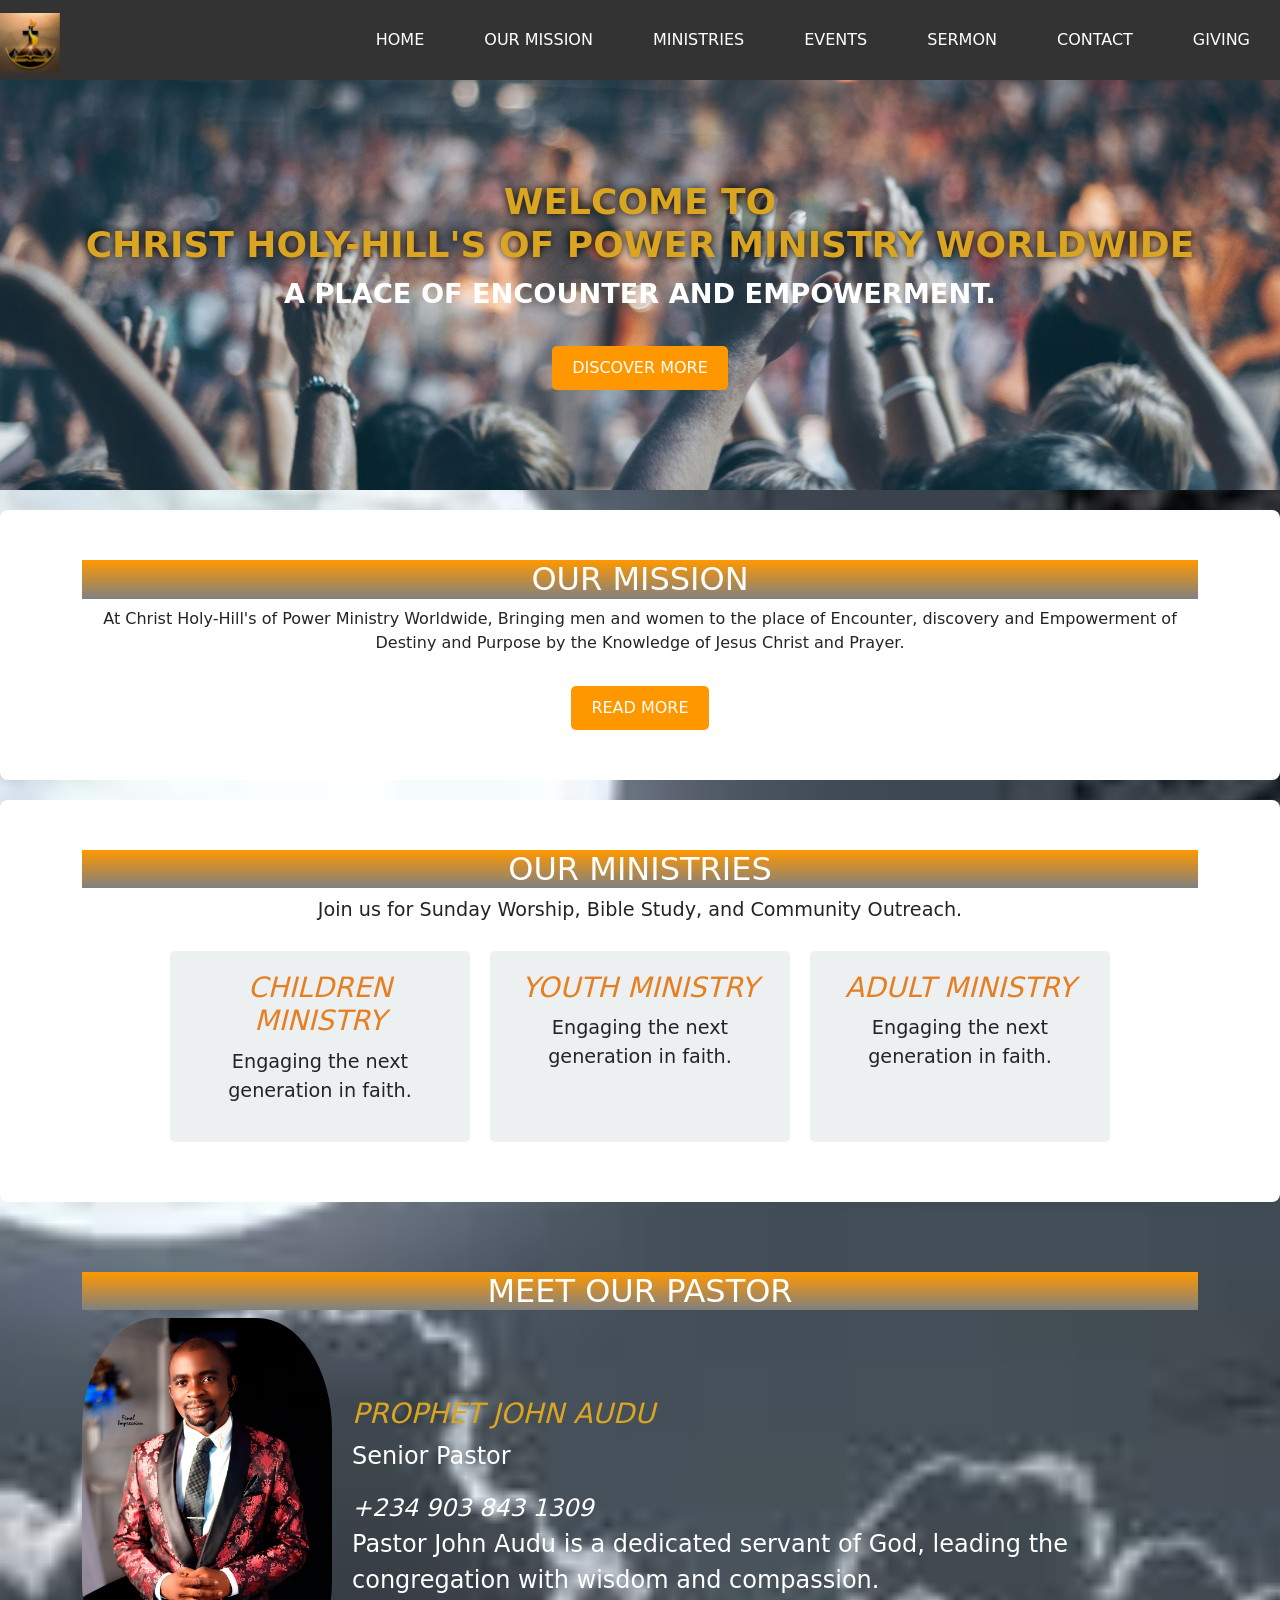
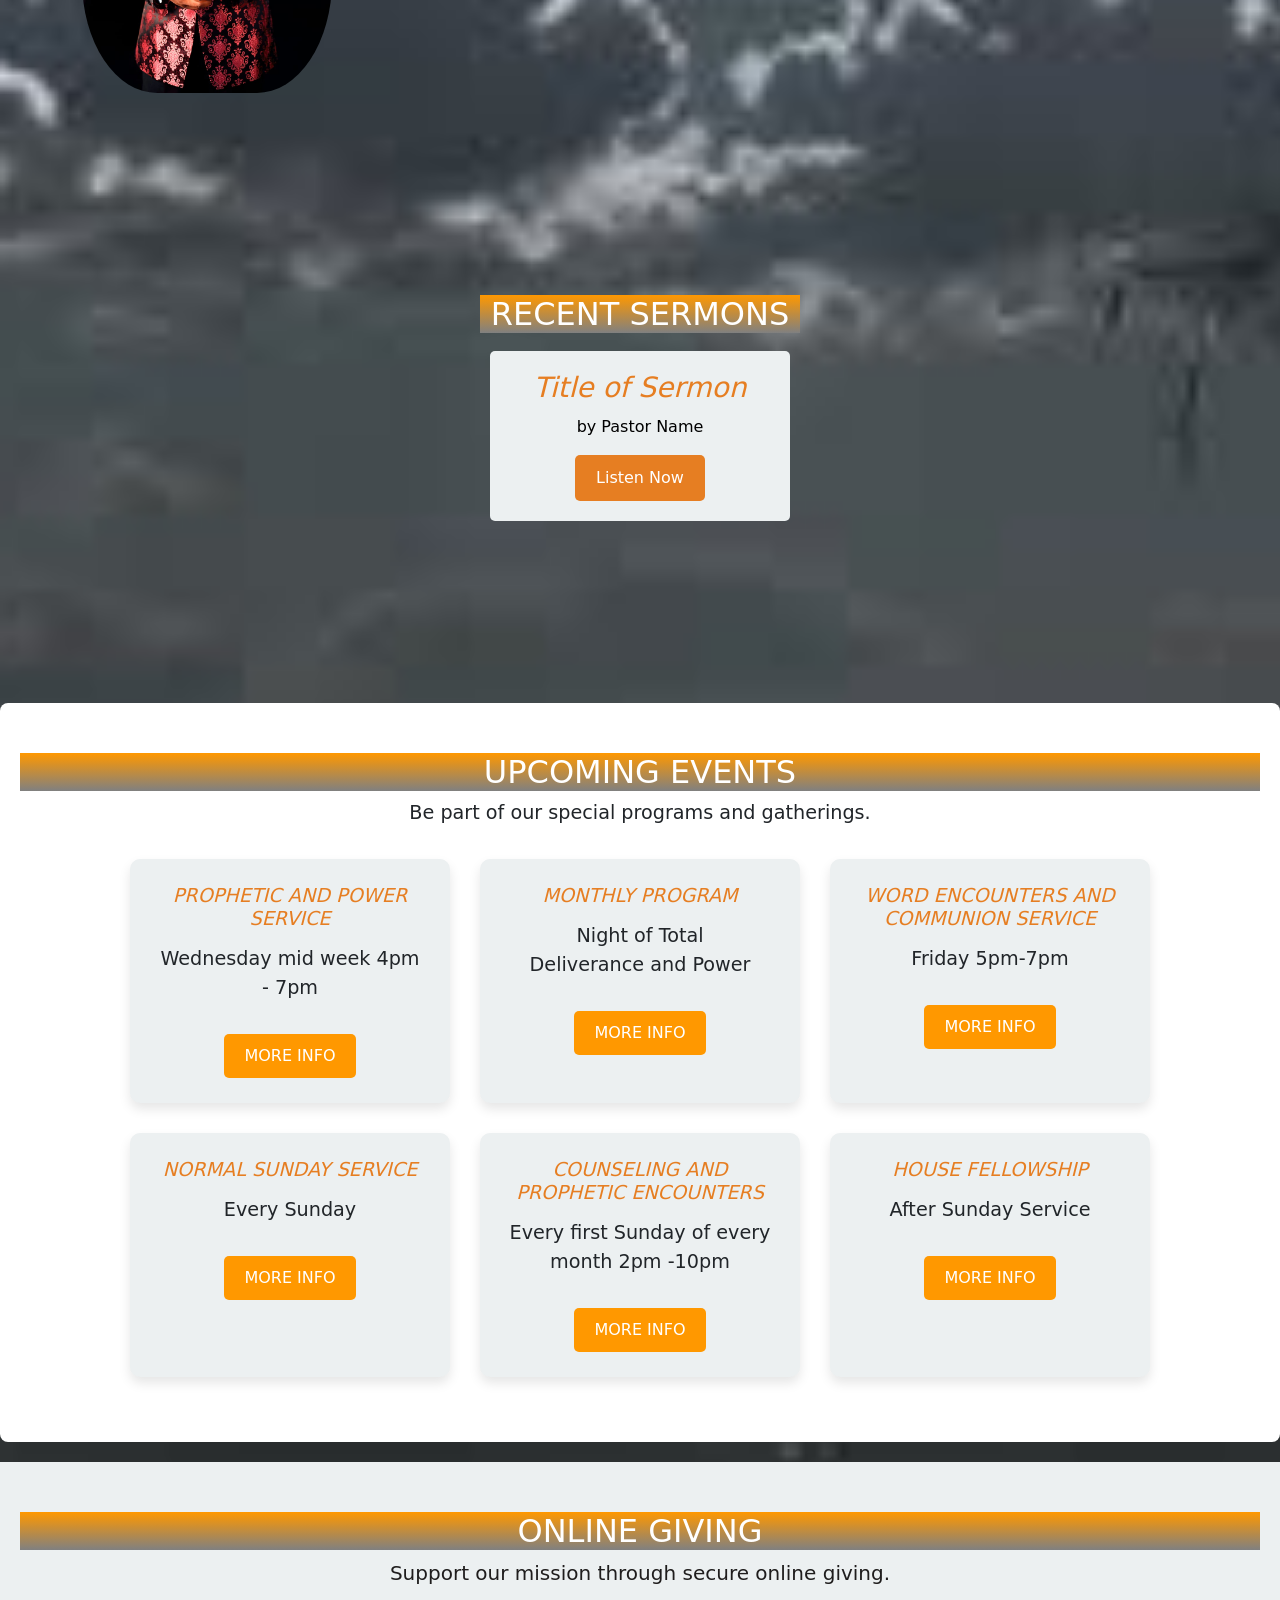
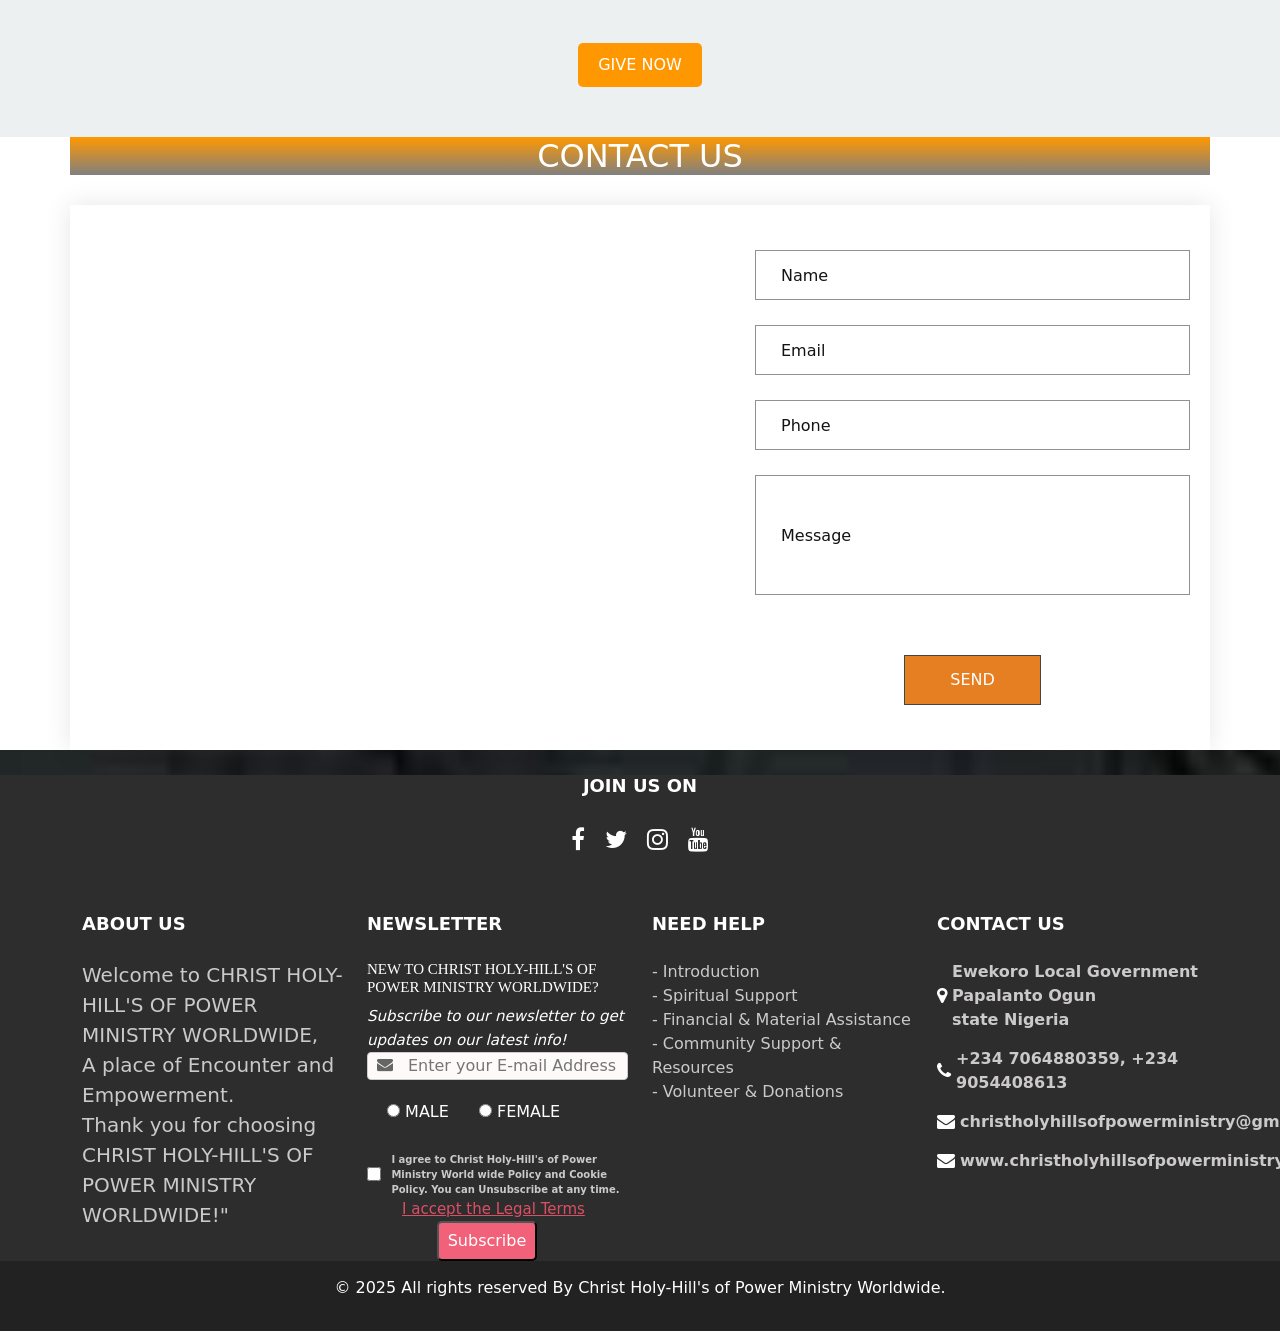
==== index.html @ 765c9e2c "Initial commit" ====
<!DOCTYPE html>
<html lang="en">
<head>
    <meta charset="UTF-8">
    <meta name="viewport" content="width=device-width, initial-scale=1.0">
    <title>Christ Holy-Hill's of Power Ministry Worldwide</title>
    <link rel="shortcut icon" href="Img/church logo.jpg" type="image/x-icon">
    <link rel="stylesheet" href="styles.css">
    <link rel="stylesheet" href="https://cdn.jsdelivr.net/npm/bootstrap@5.3.3/dist/css/bootstrap.min.css" rel="stylesheet" integrity="sha384-QWTKZyjpPEjISv5WaRU9OFeRpok6YctnYmDr5pNlyT2bRjXh0JMhjY6hW+ALEwIH" crossorigin="anonymous">  
    <!-- Font Awesome CDN -->
    <link href="https://cdnjs.cloudflare.com/ajax/libs/font-awesome/4.7.0/css/font-awesome.min.css" rel="stylesheet">


</head>
<body>
    <!-- Navigation Bar -->
    <header>
        <nav class="navbar">
            <div class="logo-container">
                <img src="Img/church logo.jpg" alt="Church Logo" class="logo-img">
            </div>
            <button class="hamburger" onclick="toggleMenu()">☰</button>
            <ul class="nav-menu">
                <li><a href="#home">Home</a></li>
                <li><a href="#about">Our Mission</a></li>
                <li><a href="#services">Ministries</a></li>
                <li><a href="#events">Events</a></li>
                <li><a href="#sermons">Sermon</a></li>
                <li><a href="contact.html">Contact</a></li>
                <li><a href="#giving">Giving</a></li>
            </ul>
        </nav>
    </header>

    <!-- Hero Section -->
    <section id="home" class="hero">
        <div class="hero-text">
            <h1>Welcome to <br>
          Christ Holy-Hill's of Power Ministry Worldwide</h1>
            <p>A place of Encounter and Empowerment.</p>
            <a href="#services" class="mybtn">Discover More</a>
        </div>
    </section>

    <!-- About Section -->
    <section id="about" class="section">
        <div class="container">
            <h2>Our Mission</h2>
            <p>At Christ Holy-Hill's of Power Ministry Worldwide, Bringing men and women to the place of Encounter, discovery and Empowerment of Destiny and Purpose by the Knowledge of Jesus Christ and Prayer.</p>
            <a href="Aboutus.html" class="mybtn">Read More</a>
        </div>
    </section>

      <!-- Services Section -->
      <section id="services" class="section">
        <div class="container">
            <h2>Our Ministries</h2>
            <p style="font-size: 1.2rem;">Join us for Sunday Worship, Bible Study, and Community Outreach.</p>
            <div class="ministries-list">
                <div class="ministry">
                    <h3>Children Ministry</h3>
                    <p>Engaging the next generation in faith.</p>
                </div>
                <div class="ministry">
                  <h3>Youth Ministry</h3>
                  <p>Engaging the next generation in faith.</p>
              </div>
              <div class="ministry">
                <h3>Adult Ministry</h3>
                <p>Engaging the next generation in faith.</p>
            </div>
                <!-- Additional ministries -->
            </div>
        </div>
    </section>

    <!-- Pastor Section -->
    <section id="pastor" class="pastor">
        <div class="container">
            <h2>Meet Our Pastor</h2>
            <div class="pastor-profile">
                <img src="Img/pastor john.jpg" alt="Pastor" class="pastor-img">
                <div class="pastor-info">
                    <h3>PROPHET JOHN AUDU</h3>
                    <p>Senior Pastor</p>
                    <em>+234 903 843 1309</em>
                    <p>Pastor John Audu is a dedicated servant of God, leading the congregation with wisdom and compassion.</p>
                </div>
            </div>
        </div>
    </section>

    <!-- Sermon session -->
    <section id="sermons">
      <video autoplay muted loop id="background-video">
        <source src="Img/Bible Book Background Free Video.mp4" type="video/mp4">
      </video>
      <div class="sermon-content">
      <h2>Recent Sermons</h2>
      <div class="sermons-list">
          <div class="sermon">
              <h3>Title of Sermon</h3>
              <p>by Pastor Name</p>
              <a href="sermon.html" class="btn">Listen Now</a>
          </div>
          <!-- Additional sermons -->
      </div>
    </div>
  </section>

    <!-- Upcoming events -->
    <section id="events" class="section">
        <h2>Upcoming Events</h2>
        <p>Be part of our special programs and gatherings.</p>
        <div class="events-list">
            <div class="event">
                <h3>Prophetic and Power Service</h3>
                <p>Wednesday mid week 4pm - 7pm</p>
                <a href="event.html#diggingdeep" class="mybtn">More Info</a>
            </div>
            <div class="event">
                <h3>Monthly program</h3>
                <p>Night of Total Deliverance and Power</p>
                <a href="event.html#faithclinic" class="mybtn">More Info</a>
            </div>
            <div class="event">
                <h3>Word encounters and Communion Service</h3>
                <p>Friday 5pm-7pm</p>
                <a href="event.html#holycommunion" class="mybtn">More Info</a>
            </div>
            <div class="event">
                <h3>Normal Sunday Service</h3>
                <p>Every Sunday</p>
                <a href="event.html#sunday-services" class="mybtn">More Info</a>
            </div>
            <div class="event">
                <h3>Counseling and Prophetic Encounters</h3>
                <p>Every first Sunday of every month 2pm -10pm</p>
                <a href="event.html#sunday-school" class="mybtn">More Info</a>
            </div>
            <div class="event">
                <h3>House Fellowship</h3>
                <p>After Sunday Service</p>
                <a href="event.html#house-fellowship" class="mybtn">More Info</a>
            </div>
        </div>
    </section>  

    <!-- Online Giving -->
    <section id="giving">
        <h2>Online Giving</h2>
        <p>Support our mission through secure online giving.</p>
        <a href="giving.html" class="mybtn">Give Now</a>
    </section>  

    <!-- contact section -->

  <section class="contact_section ">
    <div class="container px-0">
      <div class="heading_container ">
        <h2 class="Contact">
          Contact Us
        </h2>
      </div>
    </div>
    <div class="container container-bg">
      <div class="row">
        <div class="col-lg-7 col-md-6 px-0">
          <div class="map_container">
            <div class="map-responsive">
              <iframe src="https://www.google.com/maps/embed/v1/place?key=AIzaSyA0s1a7phLN0iaD6-UE7m4qP-z21pH0eSc&q=Odi-Olowo+ICT+Workstation,+Ilupeju,+10/12+Ajenifuja+St,+Shyllon+St,+off+Adeshiyan+Street,+PalmGroove,+Lagos+102215,+Lagos,+Nigeria"  width="100%" height="600" frameborder="0" 
               style="border:0; width: 100%; height: 100%; max-width: 600px; max-height: 400px;" 
              allowfullscreen></iframe>
            </div>
          </div>
        </div>
        <div class="col-md-6 col-lg-5 px-0">
          <form action="submit_form.php" method="post">
            <div>
                <input type="text" name="name" placeholder="Name"  required/>
            </div>
            <div>
                <input type="email" name="email" placeholder="Email"  required/>
            </div>
            <div>
                <input type="text" name="phone" placeholder="Phone" required />
            </div>
            <div>
                <input type="text" class="message-box" name="message" placeholder="Message" required />
            </div>
            <div class="d-flex">
                <button type="submit">
                    SEND
                </button>
            </div>
        </form>
        </div>
      </div>
    </div>
  </section>

  <!-- end contact section -->

    <!-- info section -->
    <section class="info_section layout_padding2-top">
      <div class="social_container">
        <h6 style="text-align:center;">Join us on</h6>
        <div class="social_box">
          <a style="text-decoration: none;" href="https://web.facebook.com/profile.php?id=61564442342730">
            <i class="fa fa-facebook" aria-hidden="true"></i>
          </a>
          <a style="text-decoration: none;" href="https://x.com/twitt_login">
            <i class="fa fa-twitter" aria-hidden="true"></i>
          </a>
          <a style="text-decoration: none;" href="https://www.instagram.com/accounts/login/?hl=en">
            <i class="fa fa-instagram" aria-hidden="true"></i>
          </a>
          <a style="text-decoration: none;" href="https://www.youtube.com/">
            <i class="fa fa-youtube" aria-hidden="true"></i>
          </a>
        </div>
      </div>
    <div class="info_container ">
        <div class="container">
          <div class="row">
            <div class="col-md-6 col-lg-3">
              <h6>
                ABOUT US
              </h6>
              <p style="font-size: 20px;">
                Welcome to CHRIST HOLY-HILL'S OF POWER MINISTRY WORLDWIDE,<br>
                A place of Encounter and Empowerment. <br> 
                Thank you for choosing CHRIST HOLY-HILL'S OF POWER MINISTRY WORLDWIDE!"
              </p>
            </div>
            <div class="col-md-6 col-lg-3">
            <form action="subscribe.php" method="POST">
              <h6>
                  NEWSLETTER
                </h6>
                <h5 style="font-family: 'Times New Roman', Times, serif;font-size: 15px;">NEW TO CHRIST HOLY-HILL'S OF POWER MINISTRY WORLDWIDE?</h5>
                <em style="font-size:15px;">Subscribe to our newsletter to get updates on our latest info!</em>
                <div class="mycontainer">
                 <div class="inputs-container">
                  <i class="fa fa-envelope"></i>
                  <input type="email" name="email" placeholder="Enter your E-mail Address" required>
              </div>
              <div class="button_gender">
                  <label style="color: white;" >
                      <input type="radio" name="gender" value="Male" required> MALE
                  </label>
                  <label style="color: white;" >
                      <input type="radio" name="gender" value="Female" required> FEMALE
                  </label>
              </div>
          </div>
          <span class="checkbox-container">
              <input type="checkbox" name="agree" id="agree" required>
              <p >I agree to Christ Holy-Hill's of Power Ministry World wide Policy and Cookie Policy. You can Unsubscribe at any time.</p>
          </span>
          <div class="link">
              <a href="privacy.html">I accept the Legal Terms</a>
          </div>
          <button style="color:#fff; background-color:#f16179;margin-left:70px;width: 100px;height: 40px;border-radius:5px;" type="submit">Subscribe</button>
           </form>
           </div>
            <div class="col-md-6 col-lg-3">
              <h6>
                NEED HELP
              </h6>
              <p>
                - Introduction <br>
                -  Spiritual Support <br>
                - Financial & Material Assistance <br>
                - Community Support & Resources <br>
                - Volunteer & Donations
  
              </p>
            </div>
            <div class="col-md-6 col-lg-3">
              <h6>
                CONTACT US
              </h6>
              <div class="info_link-box">
                <a style="text-decoration: none"; href="https://www.google.com/maps/dir/Odi-Olowo%2FOjuwoye+LCDA,+Odi-Olowo,+36+Town+Planning+Way,+Ojuwoye+LCDACDA,+Ilupeju,+Lagos+100001,+Lagos/Odi-Olowo%2FOjuwoye+LCDA,+Odi-Olowo,+36+Town+Planning+Way,+Ojuwoye+LCDACDA,+Ilupeju,+Lagos+100001,+Lagos/">
                  <i class="fa fa-map-marker" aria-hidden="true"></i>
                  <span> Ewekoro Local Government Papalanto Ogun state Nigeria</span>
                </a>
                <a style="text-decoration: none"; href="+2348089231475">
                  <i class="fa fa-phone" aria-hidden="true"></i>
                  <span>
                    <span>+234 7064880359, +234 9054408613</span>
                  </span>
                </a>
                <a style="text-decoration: none"; href="www.gmail.com">
                  <i class="fa fa-envelope" aria-hidden="true"></i>
                  <span> christholyhillsofpowerministry@gmail.com</span>
                </a>
                <a style="text-decoration: none"; href="">
                  <i class="fa fa-envelope" aria-hidden="true"></i>
                  <span>www.christholyhillsofpowerministry.ng</span>
                </a>
              </div>
            </div>
          </div>
        </div>
      </div>
      </section>

    <!-- Footer -->
    <footer class="footer">
        <div class="container">
            <p>&copy; 2025 All rights reserved By Christ Holy-Hill's of Power Ministry Worldwide.</p>
        </div>
    </footer>

    <button id="goTopBtn" class="go-top-button">&uarr;</button>
    <!-- footer section -->
     <!-- got to top button -->

    <script src="script.js"></script>
   
</body>
</html>
---- styles.css ----
/* General Styles */
/* General Styles */
body {
  font-family: Arial, sans-serif;
  margin: 0;
  padding: 0;
  color: #333;
  line-height: 1.6;
  background-image: url('Img/background.jpg');
  background-size: cover;
  background-repeat: no-repeat;
  background-position: center center;
  animation-delay: 2s;
}

.container {
  width: 90%;
  max-width: 1200px;
  margin: auto;
}

/* Navbar */
.navbar {
  display: flex;
  justify-content: space-between;
  align-items: center;
  background: #333;
  padding: 20px 30px;
  color: white;
  position: relative;
  z-index: 1000;
  flex-wrap: wrap;
  height: 80px;
}

/* Logo container */
.logo-container {
  display: flex;
  align-items: center;
  margin-right: 20px;
  padding-top: 5px;
}

/* Logo image */
.logo-img {
  width: 60px;
  height: 60px;
  padding: auto;
  position: fixed;
  
}

/* Logo text */
.logo {
  text-transform: uppercase;
  font-weight: bold;
  font-size: 20px;
}

/* Navigation Menu */
.nav-menu {
  list-style: none;
  display: flex;
  margin: 0;
  padding: 0;
  flex-grow: 1;
  justify-content: flex-end;
}

/* Navigation Items */
.nav-menu li {
  margin: 0 15px;
  border-radius: 5px;
}

.nav-menu a {
  text-decoration: none;
  color: white;
  font-size: 16px;
  text-transform: uppercase;
  padding: 10px 15px;
  display: inline-block;
}

.nav-menu li:hover {
  background-color: goldenrod;
}

/* Hamburger Button */
.hamburger {
  display: none;
  background: none;
  border: none;
  font-size: 30px;
  color: white;
  cursor: pointer;
}

/* Media Query for Small Screens */
@media (max-width: 768px) {
  .nav-menu {
    display: none; /* Hide menu by default */
    flex-direction: column;
    width: 100%;
    position: absolute;
    top: 80px; /* Below navbar */
    left: 0;
    background: #333;
    text-align: center;
    padding: 20px 0;
  }

  .nav-menu.show {
    display: flex; /* Show menu when toggled */
  }

  .nav-menu li {
    margin: 10px 0;
  }

  .hamburger {
    display: block; /* Show hamburger on small screens */
  }
}


/* Hero Section */
.hero {
  background: url('Img/pexels-joshsorenson-976866.jpg') no-repeat center center/cover;
  color: white;
  text-align: center;
  padding: 100px 20px;
}

.hero h1 {
  font-size: 36px;
  text-transform: uppercase;
  color: goldenrod;
  text-shadow: 0 0 8px black;
  font-weight: 800;
}

.hero p {
  color: #fff;
  font-size: 1.7rem;
  text-transform: uppercase;
  font-weight: 800;
}

.mybtn {
  background: #ff9800;
  color: white;
  padding: 10px 20px;
  text-decoration: none;
  border-radius: 5px;
  display: inline-block;
  margin-top: 15px;
  text-transform: uppercase;
}

/* Sections */
.section {
  text-align: center;
  padding: 50px 20px;
  background: #fff;
  margin: 20px 0;
  border-radius: 8px;
}



/* About Section */
#aboutus {
    background-color: #f4f4f4; /* Light gray background */
    padding: 50px 20px;
    border-radius: 10px;
    box-shadow: 0px 4px 10px rgba(0, 0, 0, 0.1); /* Soft shadow */
    text-align: center;
    margin: 30px auto;
    max-width: 90%;
}

/* Section Title */
.mission, .mandate, .vision h1, h2 {
    color: #fff !important;
    margin-bottom: 10px;
    text-transform: uppercase;
    font-size: 1.7rem;
    background: linear-gradient(#ff9800, grey);
}

h3 {
    color: #555;
    font-style: italic;
    font-weight: 800;
    font-size: 1.5rem;
}

/* Styling for Bible Verse */
span {
    font-weight: bold;
    color: #ff9800;
}

/* Details Styling */
.details {
    text-align: left;
    max-width: 800px;
    margin: 20px auto;
    padding: 20px;
    background: #fff;
    border-radius: 8px;
    box-shadow: 0px 3px 8px rgba(0, 0, 0, 0.15); /* Inner shadow for emphasis */
}

.details p {
    font-size: 22px;
    color: #444;
    line-height: 1.6;
    margin-bottom: 10px;
}

/* Mandate and Vision */
.mandate, .vision {
    max-width: 800px;
    margin: 20px auto;
    padding: 20px;
    background: #fff;
    border-radius: 8px;
    box-shadow: 0px 3px 8px rgba(0, 0, 0, 0.15);
}

.mandate p, .vision p {
    font-size: 20px;
    color: #444;
    line-height: 1.6;
}

/* Responsive Design */
@media screen and (max-width: 768px) {
    section {
        padding: 30px 15px;
    }

    .details, .mandate, .vision {
        padding: 15px;
    }
}


/* Pastor Section */
.pastor {
    text-align: center;
    padding: 50px 0;
}

.pastor h2{
    text-transform: uppercase;
    color: #fff;
}

.pastor-profile {
    display: flex;
    justify-content: center;
    align-items: center;
    gap: 20px;
}

.pastor-img {
    width: 250px;
    height: auto;
    border-radius: 30%;
}

.pastor-info {
    text-align: left;
    font-size: large;
    color: #fff;
}
.pastor-info h3{
    color: goldenrod;
}
.pastor-info p{
    font-size: 1.5rem;
}
.pastor-info em{
    font-size: 1.5rem;
}

/* Sermons Section */
#sermons{
  position: relative;
  width: 100%;
  height: 60vh;
  overflow: hidden;
  display: flex;
  justify-content: center;
  align-items: center;
  color: white; /* Ensure text is visible */
}

#background-video {
  position: absolute;
  top: 50%;
  left: 50%;
  width: 100%;
  height: 100%;
  object-fit: cover;
  transform: translate(-50%, -50%);
  z-index: -1; /* Places video behind content */
}
.sermon-content {
  position: relative;
  text-align: center;
  z-index: 1; /* Ensures text appears over the video */
}

.sermons-list {
  display: flex;
  justify-content: center;
  flex-wrap: wrap;
}

#sermons h2{
  text-transform: uppercase;
  text-align: center;
}

.sermon {
  background-color: #ecf0f1;
  padding: 20px;
  margin: 10px;
  border-radius: 5px;
  width: 300px;
  text-align: center;
}

.sermon h3 {
  color: #e67e22;
  margin-bottom: 10px;
}

.sermon p{
  color: black;
}

.sermon .btn {
  background-color: #e67e22;
  color: #fff;
  padding: 10px 20px;
  text-decoration: none;
  border-radius: 5px;
}

.sermon .btn:hover {
  background-color: #d35400;
}

/* Events Section */
.events-list {
    display: flex;
    justify-content: center;
    flex-wrap: wrap;
}

#events h2{
    text-transform: uppercase;
}

#events p{
    font-size: 1.2rem;
}

.event {
    background-color: #ecf0f1;
    padding: 25px; /* Increased padding for a bigger box */
    margin: 15px; /* Increased margin to separate items */
    border-radius: 10px; /* Already increased border-radius for rounded corners */
    width: 320px; /* Increased width for a bigger box */
    text-align: center;
    box-shadow: 0 6px 12px rgba(0, 0, 0, 0.1); /* Increased shadow for more depth */
    transition: transform 0.2s ease-in-out;
}

.event:hover {
    transform: scale(1.05);
}

.event h3 {
    color: #e67e22;
    margin-bottom: 15px; 
    font-size: 1.2em; 
    text-transform: uppercase;
}

.event p{
    font-size: 1.2rem;
}
.event .btn {
    background-color: #e67e22;
    color: #fff;
    padding: 12px 24px; 
    text-decoration: none;
    border-radius: 5px;
    font-size: 1.1em; 
}

.event .btn:hover {
    background-color: #d35400;
}

/* Giving Section */
#giving {
    background-color: #ecf0f1;
    padding: 50px 20px;
    text-align: center;      
}
#giving p {
  font-size: 20px;
  color: #1f1d1d;
  margin-bottom: 40px;
}

#giving h2{
  text-transform: uppercase;
}

#giving .btn {
    background-color: #e67e22;
    color: #fff;
    padding: 10px 20px;
    text-decoration: none;
    border-radius: 5px;
}

#giving .btn:hover {
    background-color: #d35400;
}

#giving_container{
    padding: 40px 20px;
    background-image: url('hd.jpg');
    background-size: cover;  /* Ensures the image covers the entire page */
    background-repeat: no-repeat;  /* Prevents the image from repeating */
    background-position: center center;  /* Centers the image */
    opacity: 2.5;
    z-index: -1;
}
  
  .giving-container {
    max-width: 1200px;
    margin: 0 auto;
    text-align: center;
  }
  
  .giving-container h1 {
    font-size: 36px;
    color: #fff;
    margin-bottom: 20px;
    text-transform: uppercase;
    background: linear-gradient(#ff9800,grey);
  }
  
  .giving-container p{
      font-size: 20px;
      color: #000;
      margin-bottom: 40px;
      font-weight: 700;
 }
  
  /* Table Section */
  .giving_container {
    display: flex;
    justify-content: space-around;
    margin-bottom: 40px;
   
  }
  
  .giving_container div {
    width: 45%;
    padding: 15px;
    background-color: #f9f9f9;
    border: 1px solid #ddd;
    border-radius: 8px;
    box-shadow: 0 2px 8px rgba(0, 0, 0, 0.1);  /* Box shadow with soft edges */
    transition: box-shadow 0.3s ease, transform 0.3s ease;  /* Smooth transition */
}

/* Add a hover effect */
.giving_container div:hover {
    box-shadow: 0 4px 16px rgba(0, 0, 0, 0.2);  /* Darker and larger shadow on hover */
    transform: translateY(-5px);  /* Slight upward movement on hover */
}

  
  .first-giving h2 {
    font-size: 2rem;
    color: #fff;
    margin-bottom: 10px;
  }

.second-giving h2{
        font-size: 2rem;
        color: #fff;
        margin-bottom: 10px;  
}
  
  .giving_container table {
    width: 100%;
    border-collapse: collapse;
  }
  
  .giving_container th, td {
    padding: 12px 15px;
    text-align: center;
    border: 2px solid #ddd;
    font-size: 16px;
    text-transform: uppercase;
  }
  
  .giving_container th {
    background-color: #f4f4f4;
    font-weight: bold;
    color: #555;
  }
  
  .giving_container td {
    background-color: #fafafa;
    color: #333;
    border: 1px solid #ddd;
    border-radius: 8px;
    font-weight: 700;
  }
  
  .giving_container tbody tr:hover {
    background-color: #f0f8ff;
  }
  
  /* Form Section */
  .giving-form {
    margin-top: 40px;
    padding: 20px;
    background-color: #f9f9f9;
    border: 1px solid #ddd;
    border-radius: 10px;
    text-align: left;
    box-shadow: 0 2px 8px rgba(0, 0, 0, 0.1);  /* Box shadow with soft edges */
    transition: box-shadow 0.3s ease, transform 0.3s ease;  /* Smooth transition */
  }
  
  .giving-form h2 {
    font-size: 24px;
    color: #fff;
    margin-bottom: 20px;
    text-align: center;
    text-transform: uppercase;
  }
  
  label {
    display: block;
    font-size: 16px;
    margin-bottom: 8px;
    color: #333;
  }
  
  .giving-form input, textarea {
    width: 100%;
    padding: 10px;
    margin-bottom: 20px;
    border: 1px solid #ccc;
    border-radius: 4px;
    font-size: 16px;
  }
  
 textarea {
    height: 100px;
    resize: none;
  }
  
  button.btn { 
    display: block;
    width: 100%;
    padding: 15px;
    background-color: #e67e22;
    color: white;
    border: none;
    border-radius: 4px;
    font-size: 18px;
    cursor: pointer;
  }
  
  button.btn:hover {
    background-color:#e67e22;
  } 
  
  /* Responsive Design */
  /* Media Queries */

/* For tablets (screen width 768px or smaller) */
@media screen and (max-width: 768px) {
  #giving_container {
    padding: 30px 10px;
  }

  .giving_container {
    flex-direction: column;
    align-items: center;
  }

  .giving_container div {
    width: 100%;
    margin-bottom: 20px;
  }

  .giving-container h1 {
    font-size: 28px;
  }

  .giving-container p {
    font-size: 16px;
  }

  .giving_container table th, 
  .giving_container table td {
    font-size: 14px;
    padding: 10px;
  }

  .giving-form {
    padding: 15px;
  }

  .giving-form h2 {
    font-size: 22px;
  }

  .giving-form input, 
  .giving-form textarea {
    font-size: 14px;
    padding: 8px;
  }

  button.btn {
    padding: 12px;
    font-size: 16px;
  }
}

/* For mobile devices (screen width 480px or smaller) */
@media screen and (max-width: 480px) {
  #giving_container {
    padding: 20px 5px;
  }

  .giving-container h1 {
    font-size: 24px;
  }

  .giving-container p {
    font-size: 14px;
  }

  .giving_container div {
    width: 100%;
    margin-bottom: 15px;
  }

  .giving_container table th, 
  .giving_container table td {
    font-size: 12px;
    padding: 8px;
  }

  .giving-form {
    padding: 10px;
  }

  .giving-form h2 {
    font-size: 20px;
  }

  .giving-form input, 
  .giving-form textarea {
    font-size: 12px;
    padding: 6px;
  }

  button.btn {
    padding: 10px;
    font-size: 14px;
  }
}

/* Contact Form */
#contactForm input,
#contactForm textarea {
    width: 100%;
    padding: 10px;
    margin: 10px 0;
    border: 1px solid #ccc;
    border-radius: 5px;
}

#contactForm button {
    width: 100%;
    padding: 10px;
    background: #ff9800;
    color: white;
    border: none;
    cursor: pointer;
}

/* Ministries Section */

#ministries h2{
    text-transform: uppercase;
}

.ministries-list {
    display: flex;
    justify-content: center;
    flex-wrap: wrap;
}

.ministry {
    background-color: #ecf0f1;
    padding: 20px;
    margin: 10px;
    border-radius: 5px;
    width: 300px;
    text-align: center;
}

.ministry h3 {
    color: #e67e22;
    margin-bottom: 10px;
    text-transform: uppercase;
}

.ministry p{
    font-size: 1.2rem;
}

/* Events Section */
.events-list {
    display: flex;
    justify-content: center;
    flex-wrap: wrap;
}

#events h2{
    text-transform: uppercase;
}

.event {
    background-color: #ecf0f1;
    padding: 25px; /* Increased padding for a bigger box */
    margin: 15px; /* Increased margin to separate items */
    border-radius: 10px; /* Already increased border-radius for rounded corners */
    width: 320px; /* Increased width for a bigger box */
    text-align: center;
    box-shadow: 0 6px 12px rgba(0, 0, 0, 0.1); /* Increased shadow for more depth */
    transition: transform 0.2s ease-in-out;
}

.event:hover {
    transform: scale(1.05);
}

.event h3 {
    color: #e67e22;
    margin-bottom: 15px; 
    font-size: 1.2em; 
}

.event .btn {
    background-color: #e67e22;
    color: #fff;
    padding: 12px 24px; 
    text-decoration: none;
    border-radius: 5px;
    font-size: 1.1em; 
}

.event .btn:hover {
    background-color: #d35400;
}

.digging-deep {
    background-color: #f2f2f2;
    border-radius: 10px;
    padding: 20px;
    margin: 20px 0;
    box-shadow: 0 4px 8px rgba(0, 0, 0, 0.1); /* Subtle shadow */
    margin-bottom: 8px;
}

.digging-deep h3 {
    color: #2c3e50; /* Darker shade for headings */
    font-size: 1.8em;
    margin-bottom: 10px;
    text-align: center;
    text-transform: uppercase;
    background: linear-gradient(#ff9800,grey);
}

.digging-deep em {
    display: block;
    font-style: italic;
    color: #e67e22; /* Blue for emphasis */
    text-align: center;
    margin-bottom: 20px;
    font-size: 1.2rem;
    font-weight: 700;
}

.digging-deep p {
    color: #444; /* Lighter gray for paragraph text */
    font-size: 1.1em;
    line-height: 1.6;
    margin-bottom: 20px;
    text-align: justify; /* Text justification for better readability */
}

.digging-deep ul {
    list-style-type: none; /* Remove default list styling */
    padding-left: 0;
}

.digging-deep li {
    background-color: #fff;
    border-left: 5px solid #e67e22; /* Blue accent on the left */
    padding: 15px;
    margin-bottom: 10px;
    border-radius: 5px;
    box-shadow: 0 2px 4px rgba(0, 0, 0, 0.1); /* Light shadow for list items */
    font-size: 1.1em;
    color: #2c3e50; /* Darker text for list items */
}

.digging-deep li:hover {
    background-color: #e8f4fa; /* Light blue on hover */
    transform: translateX(5px); /* Slight movement on hover */
    transition: all 0.3s ease-in-out;
}

.digging-deep li::before {
    content: "➔ "; /* Arrow bullet point */
    color: #e67e22; /* Matching blue color */
    font-weight: bold;
}
/* faith clinic */
.faith-clinic {
    font-family: 'Arial', sans-serif;
    background-color: #f8f9fa;
    padding: 20px;
    border-radius: 8px;
    box-shadow: 0 4px 8px rgba(0, 0, 0, 0.1);
}
.faith-clinic em {
    display: block;
    font-style: italic;
    color: #e67e22; /* Blue for emphasis */
    text-align: center;
    margin-bottom: 20px;
    font-size: 1.2rem;
    font-weight: 700;
}

.faith-clinic h3 {
    color: #2c3e50;
    font-size: 1.8em;
    margin-bottom: 10px;
    text-transform: uppercase;
    text-align: center;
    background: linear-gradient(#ff9800,grey);
}

.faith-clinic h4 {
    color: #2c3e50;
    font-size: 1.5em;
    margin-top: 20px;
    margin-bottom: 10px;
    text-transform: uppercase;
    text-align: center;
    background: linear-gradient(#ff9800,grey);
    
}

.faith-clinic p {
    color: #34495e;
    line-height: 1.6;
    font-size: 1.1em;
}

.faith-clinic ul {
    margin-left: 20px;
    margin-bottom: 20px;
    list-style-type: disc;
}

.faith-clinic li {
    background-color: #fff;
    border-left: 5px solid #e67e22; /* Blue accent on the left */
    padding: 15px;
    margin-bottom: 10px;
    border-radius: 5px;
    box-shadow: 0 2px 4px rgba(0, 0, 0, 0.1); /* Light shadow for list items */
    font-size: 1.1em;
    color: #2c3e50; /* Darker text for list items */
}

.faith-clinic ul li {
    margin-bottom: 10px;
    color: #7f8c8d;
    list-style: none;
}

.faith-clinic li:hover {
    background-color: #e8f4fa; /* Light blue on hover */
    transform: translateX(5px); /* Slight movement on hover */
    transition: all 0.3s ease-in-out;
}

.faith-clinic li::before {
    content: "➔ "; /* Arrow bullet point */
    color: #e67e22; /* Matching blue color */
    font-weight: bold;
}

.faith-clinic strong {
    color: #e67e22;
    font-weight: bold;
}

.faith-clinic blockquote {
    background-color: #ecf0f1;
    padding: 10px;
    margin: 20px 0;
    border-left: 5px solid #e67e22;
    font-style: italic;
    color: #34495e;
}
/* holy communion */
.holy-communion {
    background-color: #f2f2f2; /* Light gray background */
    border-radius: 10px;
    padding: 20px;
    margin: 20px 0;
    box-shadow: 0 4px 8px rgba(0, 0, 0, 0.1); /* Subtle shadow */
    margin-bottom: 10px;
}

.holy-communion h3 {
    color: #2c3e50; /* Darker shade for headings */
    font-size: 1.8em;
    margin-bottom: 10px;
    text-align: center;
    text-transform: uppercase;
    background: linear-gradient(#ff9800,grey);
}

.holy-communion em {
    display: block;
    font-style: italic;
    color: #e67e22; /* Blue for emphasis */
    text-align: center;
    margin-bottom: 20px;
    font-size: 1.2rem;
    font-weight: 700;
}

.holy-communion p {
    color: #7f8c8d; /* Lighter gray for paragraph text */
    font-size: 1.1em;
    line-height: 1.6;
    margin-bottom: 20px;
    text-align: justify; /* Text justification for better readability */
}

.holy-communion h4 {
    color: #2c3e50;
    font-size: 20px;
    margin-top: 20px;
    text-transform: uppercase;
    background: linear-gradient(#ff9800,grey);
    text-align: center;
}

.holy-communion ul {
    margin-top: 10px;
    padding-left: 20px;
}

.holy-communion li {
    background-color: #fff;
    border-left: 5px solid #e67e22; /* Blue accent on the left */
    padding: 15px;
    margin-bottom: 10px;
    border-radius: 5px;
    box-shadow: 0 2px 4px rgba(0, 0, 0, 0.1); /* Light shadow for list items */
    font-size: 1.1em;
    color: #2c3e50; /* Darker text for list items */
}

.holy-communion li:hover {
    background-color: #e8f4fa; /* Light blue on hover */
    transform: translateX(5px); /* Slight movement on hover */
    transition: all 0.3s ease-in-out;
}

.holy-communion li::before {
    content: "➔ "; /* Arrow bullet point */
    color: #e67e22; /* Matching blue color */
    font-weight: bold;
}

.holy-communion ul li {
    margin-bottom: 10px;
    color: #444;
    list-style: none;
}

.holy-communion ul li strong {
    color: #e67e22;
}

#sunday-services {
    background-color: #f4f4f4;
    padding: 20px;
    margin: 20px;
    border-radius: 8px;
    margin-bottom: 20px;
}


#sunday-services h2 {
    color: #2c3e50;
    margin-bottom: 20px;
    text-transform: uppercase;
    background: linear-gradient(#ff9800,grey);
    text-align: center;
}

#sunday-services em{
    display: block;
    font-style: italic;
    color: #e67e22; /* Blue for emphasis */
    text-align: center;
    margin-bottom: 20px;
    font-weight: 700; 
    font-size: 1.2rem;
}

#sunday-services .aspect {
    background: #fff;
    border-radius: 8px;
    padding: 15px;
    margin-bottom: 20px;
    box-shadow: 0 0 10px rgba(0, 0, 0, 0.1);
}


#sunday-services h3 {
    color: #2c3e50;
    margin-top: 0;
    text-transform: uppercase;
    background: linear-gradient(#ff9800,grey);
    text-align: center;
    font-size: 1.2rem;
}


#sunday-services h4 {
    color: #34495e;
    text-transform: uppercase;
    text-align: center;
    background: linear-gradient(#ff9800,grey);
    font-size: 1.2rem;
}


#sunday-services blockquote {
    background-color: #eaf2f8;
    border-left: 5px solid #e67e22;;
    margin: 10px 0;
    padding: 10px 20px;
    font-style: italic;
}

#sunday-services blockquote:hover{
    background-color: #e8f4fa; /* Light blue on hover */
    transform: translateX(5px); /* Slight movement on hover */
    transition: all 0.3s ease-in-out;
}


#sunday-services p {
    margin: 10px 0;
}

/* CSS */
#sunday-school {
    background-color: #f4f4f4;
    padding: 20px;
    margin: 20px;
    border-radius: 8px;
    margin-top: 20px;
}

#sunday-school h3 {
    color: #2c3e50;
    font-size: 24px;
    margin-bottom: 10px;
    text-transform: uppercase;
    text-align: center;
    background: linear-gradient(#ff9800,grey);
}

#sunday-school h4{
    color: #2c3e50;
    text-transform: uppercase;
    text-align: center;
    background: linear-gradient(#ff9800,grey);
    font-size: 1.2rem;

}

#sunday-school em {
    display: block;
    font-style: italic;
    color: #e67e22; /* Blue for emphasis */
    text-align: center;
    margin-bottom: 20px;
    font-size: 1.2rem; 
    font-weight: 700;
    }

#sunday-school .description {
    background-color: #fff;
    padding: 15px;
    border-radius: 5px;
    box-shadow: 0 2px 4px rgba(0, 0, 0, 0.1);
}

#sunday-school ul {
    list-style-type: disc;
    padding-left: 20px;
}

#sunday-school li {
    background-color: #fff;
    border-left: 5px solid #e67e22; /* Blue accent on the left */
    padding: 15px;
    margin-bottom: 10px;
    border-radius: 5px;
    box-shadow: 0 2px 4px rgba(0, 0, 0, 0.1); /* Light shadow for list items */
    font-size: 1.1em;
    color: #2c3e50; /* Darker text for list items */
}

#sunday-school ul li {
    font-size: 16px;
    color: #555;
    margin-bottom: 10px;
    list-style: none;
}

#sunday-school li:hover {
    background-color: #e8f4fa; /* Light blue on hover */
    transform: translateX(5px); /* Slight movement on hover */
    transition: all 0.3s ease-in-out;
}

#sunday li::before {
    content: "➔ "; /* Arrow bullet point */
    color: #e67e22; /* Matching blue color */
    font-weight: bold;
}


#sunday-school ul li strong {
    color: #e67e22
}

#house-fellowship {
    background-color: #f4f4f4;
    padding: 20px;
    margin: 20px;
    border-radius: 8px;
}

#house-fellowship h2 {
    color: #2c3e50;
    margin-bottom: 20px;
    text-transform: uppercase;
    text-align: center;
    background: linear-gradient(#ff9800,grey);
}
#house-fellowship em {
    display: block;
    font-style: italic;
    color: #e67e22; /* Blue for emphasis */
    text-align: center;
    margin-bottom: 20px; 
    font-size: 1.2rem;
    font-weight: 700;
    }

#house-fellowship h3 {
    color: #34495e;
    margin-top: 20px;
    margin-bottom: 10px;
    text-transform: uppercase;
    text-align: center;
    background: linear-gradient(#ff9800,grey);
}

#house-fellowship h4 {
    color: #e67e22;
    margin-top: 15px;
    margin-bottom: 5px;
    text-transform: uppercase;
}

#house-fellowship p {
    margin-bottom: 15px;
}

#house-fellowship blockquote {
    background-color: #ecf0f1;
    border-left: 5px solid #e67e22;
    padding: 10px;
    margin: 20px 0;
    font-style: italic;
}

#house-fellowship ul {
    list-style-type: disc;
    padding-left: 20px;
}

#house-fellowship li {
    background-color: #fff;
    border-left: 5px solid #e67e22; /* Blue accent on the left */
    padding: 15px;
    margin-bottom: 10px;
    border-radius: 5px;
    box-shadow: 0 2px 4px rgba(0, 0, 0, 0.1); /* Light shadow for list items */
    font-size: 1.1em;
    color: #2c3e50;
} 
#house-fellowship ul li {
    font-size: 16px;
    color: #555;
    margin-bottom: 10px;
    list-style: none;
}

/* Mobile-Friendly Styles */
@media screen and (max-width: 768px) {
    .digging-deep, 
    .faith-clinic, 
    .holy-communion, 
    #sunday-services {
        padding: 15px;
        margin: 10px;
        border-radius: 5px;
    }

    /* Reduce font sizes for smaller screens */
    .digging-deep h3, 
    .faith-clinic h3, 
    .holy-communion h3, 
    #sunday-services h2 {
        font-size: 1.5em; /* Reduce heading size */
    }

    .digging-deep em, 
    .faith-clinic em, 
    .holy-communion em, 
    #sunday-services em {
        font-size: 1rem; /* Adjust italic text size */
    }

    .digging-deep p, 
    .faith-clinic p, 
    .holy-communion p {
        font-size: 1em; /* Reduce paragraph font size */
        line-height: 1.5;
    }

    /* Reduce list padding and margins */
    .digging-deep ul, 
    .faith-clinic ul, 
    .holy-communion ul {
        padding-left: 10px;
    }

    .digging-deep li, 
    .faith-clinic li, 
    .holy-communion li {
        padding: 10px;
        font-size: 1em;
        margin-bottom: 8px;
    }

    /* Reduce box-shadow for a cleaner mobile view */
    .digging-deep li, 
    .faith-clinic li, 
    .holy-communion li {
        box-shadow: 0 1px 3px rgba(0, 0, 0, 0.1);
    }

    /* Reduce margin bottom for sections */
    .digging-deep, 
    .faith-clinic, 
    .holy-communion {
        margin-bottom: 10px;
    }

    /* Reduce blockquote padding */
    .faith-clinic blockquote {
        padding: 8px;
        font-size: 1em;
    }

    /* Adjust hover effects for touchscreens */
    .digging-deep li:hover, 
    .faith-clinic li:hover, 
    .holy-communion li:hover {
        transform: none; /* Disable translate effect */
        background-color: #f5f5f5; /* Softer hover effect */
    }

    /* Adjust Sunday Services section */
    #sunday-services {
        padding: 15px;
    }

    #sunday-services h3, 
    #sunday-services h4 {
        font-size: 1.1rem;
    }

    #sunday-services .aspect {
        padding: 10px;
    }

    #sunday-services blockquote {
        font-size: 1em;
        padding: 10px;
    }
}

/* Contact session */
.contact_section {
  position: relative;
  background: #fff;
  
}

.contact_section h2{
  text-align: center;
}


.contact_section .container-bg {
  -webkit-box-shadow: 0 0 25px 0 rgba(0, 0, 0, 0.1);
          box-shadow: 0 0 25px 0 rgba(0, 0, 0, 0.1);
}

.contact_section .heading_container {
  margin-bottom: 30px;
}

.contact_section .row {
  -webkit-box-align: stretch;
      -ms-flex-align: stretch;
          align-items: stretch;
}

.contact_section form {
  padding-right: 35px;
  padding: 45px 20px;
}

.contact_section input {
  width: 100%;
  border: 1px solid #919191;
  height: 50px;
  margin-bottom: 25px;
  padding-left: 25px;
  background-color: transparent;
  outline: none;
  color: #101010;
}

.contact_section input::-webkit-input-placeholder {
  color: #131313;
}

.contact_section input:-ms-input-placeholder {
  color: #131313;
}

.contact_section input::-ms-input-placeholder {
  color: #131313;
}

.contact_section input::placeholder {
  color: #131313;
}

.contact_section input.message-box {
  height: 120px;
}

.contact_section button {
  display: inline-block;
  padding: 12px 45px;
  background-color: #e67e22;
  color: #ffffff;
  border: 1px solid #444;
  border-radius: 0;
  -webkit-transition: all .3s;
  transition: all .3s;
  display: block;
  margin: 35px auto 0 auto;
}

.contact_section button:hover {
  background-color: transparent;
  color: #e67e22;
}

.contact_section .map_container {
  height: 100%;
  min-height: 375px;
}

.contact_section .map_container .map-responsive {
  height: 100%;
}
/* Base styles for larger screens */
@media (max-width: 1080px){
.contact_section {
  padding: 40px 0;
}

.contact_section .heading_container h2 {
  text-align: center;
  font-size: 2rem;
  margin-bottom: 20px;
}

.contact_section .map_container {
  margin-bottom: 20px;
}

.contact_section .map-responsive iframe {
  border: 0;
  width: 100%;
  height: 100%;
}

.contact_section form {
  display: flex;
  flex-direction: column;
}

.contact_section form input {
  margin-bottom: 15px;
  padding: 10px;
  font-size: 1rem;
}

.contact_section form .message-box {
  height: 150px;
  resize: vertical;
}

.contact_section form button {
  padding: 10px 20px;
  background-color: #007bff;
  color: white;
  border: none;
  cursor: pointer;
}

.contact_section form button:hover {
  background-color: #0056b3;
}
}

/* Styles for medium screens (tablets) */
@media (max-width: 992px) {
  .contact_section .heading_container h2 {
    font-size: 1.75rem;
  }

  .contact_section .map-responsive iframe {
    max-height: 300px;
  }

  .contact_section form input {
    padding: 8px;
  }

  .contact_section form .message-box {
    height: 120px;
  }

  .contact_section form button {
    padding: 8px 16px;
  }
}

/* Styles for small screens (phones) */
@media (max-width: 768px) {
  .contact_section {
    padding: 20px 0;
  }

  .contact_section .heading_container h2 {
    font-size: 1.5rem;
  }

  .contact_section .map-responsive iframe {
    max-height: 250px;
  }

  .contact_section form input {
    padding: 6px;
  }

  .contact_section form .message-box {
    height: 100px
  }

  .contact_section form button {
    padding: 6px 12px;
    font-size: 0.875rem;
  }
}


/* info section */
.info_section {
  position: relative;
  background-color: #2d2d2d;
  color: #ffffff;
  /* margin: 0 45px 45px; */
}

.info_section .social_container {
  -webkit-box-pack: center;
      -ms-flex-pack: center;
          justify-content: center;
  margin-top: 25px;
  margin-bottom: 30px;
}

.info_section .social_container .social_box {
  display: -webkit-box;
  display: -ms-flexbox;
  display: flex;
  -webkit-box-align: center;
      -ms-flex-align: center;
          align-items: center;
  -webkit-box-pack: center;
      -ms-flex-pack: center;
          justify-content: center;
}

.info_section .social_container .social_box a {
  margin: 0 10px;
  color: #ffffff;
  font-size: 24px;
}

.info_section .info_form form input {
  outline: none;
  width: 100%;
  padding: 7px 10px;
}

.info_section .info_form form button {
  padding: 8px 35px;
  outline: none;
  border: none;
  color: #ffffff;
  background: #f89cab;
  margin-top: 15px;
  text-transform: uppercase;
}

.info_section .row > div {
  margin-top: 25px;
}

.info_section a {
  text-transform: none;
}

.info_section h6 {
  font-weight: bold;
  text-transform: uppercase;
  font-size: 18px;
  margin-bottom: 25px;
}

.info_section p {
  color: #cbc9c9;
}

.info_section .info_link-box a {
  display: -webkit-box;
  display: -ms-flexbox;
  display: flex;
  -webkit-box-align: center;
      -ms-flex-align: center;
          align-items: center;
  margin: 15px 0;
}

.info_section .info_link-box a:hover {
  color: #ffffff;
}

.info_section .info_link-box a i {
  color: #ffffff;
  margin-right: 5px;
  font-size: 18px;
}

.info_section .info_link-box a span {
  color: #cbc9c9;
}

.info_section .info_link-box a:hover span {
  color: #ffffff;
}

.btn-primary {
  background-color: #007bff;
  border-color: #007bff;
 text-align-last: auto;
 text-decoration: none;
}

  .btn-primary {
    text-decoration: unset;
  }

  @media (max-width: 992px) {
    .info_section {
      padding: 30px 0;
    }
  
    .info_container h6 {
      font-size: 14px;
    }
  
    .info_container h5 {
      font-size: 16px;
    }
  
    .info_container p, .info_form p {
      font-size: 12px;
    }
  
    .info_form input[type="email"] {
      padding: 8px;
    }
  
    .info_form button {
      font-size: 12px;
    }
  }
  
  @media (max-width: 768px) {
    .info_section {
      padding: 20px 0;
    }
  
    .info_container h6 {
      font-size: 12px;
    }
  
    .info_container h5 {
      font-size: 14px;
    }
  
    .info_container p, .info_form p {
      font-size: 10px;
    }
  
    .info_form input[type="email"] {
      padding: 6px;
    }
  
    .info_form button {
      font-size: 10px;
    }
  
    .info_link-box a {
      font-size: 12px;
    }
  
    .info_link-box span {
      font-size: 10px;
    }
  }
  
  .inputs-container {
    position: relative;
    width: 100%;
  }
  
  .inputs-container i {
    position: absolute;
    top: 50%;
    left: 10px;
    transform: translateY(-60%);
    color: #666; /* Adjust color as needed */
  }
  
  .inputs-container input {
    width: 100%;
    padding-left: 40px; /* Adjust padding to make room for the icon */
    background-color: snow;
    border: 1px solid #ccc;
    border-radius: 4px;
  }
  .button_gender{
    display: flex;
    margin-top: 3px;
    margin: 10px; 
    padding: 10px;
    gap: 30px;
  }
  .button_gender button{
    background-color:rgba(0, 0, 0, 0.527);
    color: #fff;
    border: 1px solid #fff;
    width: 100%;
    height: 8vh;
    border-radius: 4px;
  }
  
  .checkbox-container {
    display: flex;
    align-items: center;
    margin-top: 10px; /* Space above checkbox area */
  }
  
  .checkbox-container input[type="checkbox"] {
    margin-right: 10px; /* Space between checkbox and text */
    height: 4vh;
    width: 40px;
  }
  
  .checkbox-container p {
    margin: 0;
    font-size: 10px;
  }
  
  .inform_container{
    background-color: #514f4f;
    padding-bottom: 20px;
  }
  
  div .link a{
   font-size: 15px;
   color:#db4f66;
   margin-left: 35px;
  }
  
  .flex-container {
    display: flex;
    align-items: center; /* Align items vertically centered */
  }
  
  .flex-container img {
    margin-right: 5px; /* Add some space between items if needed */
    width: 60px;
    height: 60px;
  }
  
  .svg_icon{
    display: flex;
    gap: 20px;
  }
  /* Media Queries for responsiveness */
  @media (max-width: 1200px) {
    .col-md-6 {
        width: 50%;
    }
  
    .col-lg-3 {
        width: 50%;
        margin-bottom: 20px;
    }
  }
  
  @media (max-width: 768px) {
    .col-md-6,
    .col-lg-3 {
        width: 100%;
        margin-bottom: 20px;
    }
  
    .row {
        justify-content: center;
    }
  
    .inform_container {
        padding: 10px;
    }
  
    .link a {
        display: block;
        margin-top: 5px;
    }
  }
  
  @media (max-width: 480px) {
    .button_gender {
        display: flex;
        flex-direction: column;
    }
  
    .button_gender button {
        margin-bottom: 5px;
    }
  
    .checkbox-container {
        flex-direction: column;
        align-items: flex-start;
    }
  
    .svg_icon {
        display: flex;
        flex-direction: column;
        align-items: center;
    }
  
    .svg_icon a {
        margin-bottom: 10px;
    }
  }

/* end info section */

/* Footer */
.footer {
    background: #222;
    color: white;
    text-align: center;
    padding: 15px 0;
}

/* Responsive Design */
@media screen and (max-width: 768px) {
    .nav-menu {
        display: none;
        flex-direction: column;
        position: absolute;
        background: #333;
        width: 100%;
        top: 60px;
        left: 0;
        text-align: center;
    }

    .nav-menu li {
        margin: 15px 0;
    }

    .hamburger {
        display: block;
    }

    .pastor-profile {
        flex-direction: column;
        text-align: center;
    }
}

/* go to top*/
.go-top-button {
  display: none; /* Hidden by default */
  position: fixed; /* Fixed at the bottom-right corner */
  bottom: 20px; /* 20px from the bottom */
  right: 20px; /* 20px from the right */
  background-color:#ff9800; /* Button color */
  color: white; /* Text color */
  border: none; /* No border */
  border-radius: 10px; /* Rounded corners */
  padding: 10px 20px; /* Padding */
  cursor: pointer; /* Pointer cursor on hover */
  font-size: 20px; /* Font size */
  z-index: 1000; /* Ensure it's on top of other content */
}
.go-top-button:hover {
  background-color: #ff9800; /* Darker shade on hover */
}

/* Media query for small screens */
@media (max-width: 600px) {
  .go-top-button {
    bottom: 10px; /* Adjusted for small screens */
    right: 10px;
    padding: 8px 16px;
    font-size: 16px; /* Smaller font */
    border-radius: 8px;
  }
}
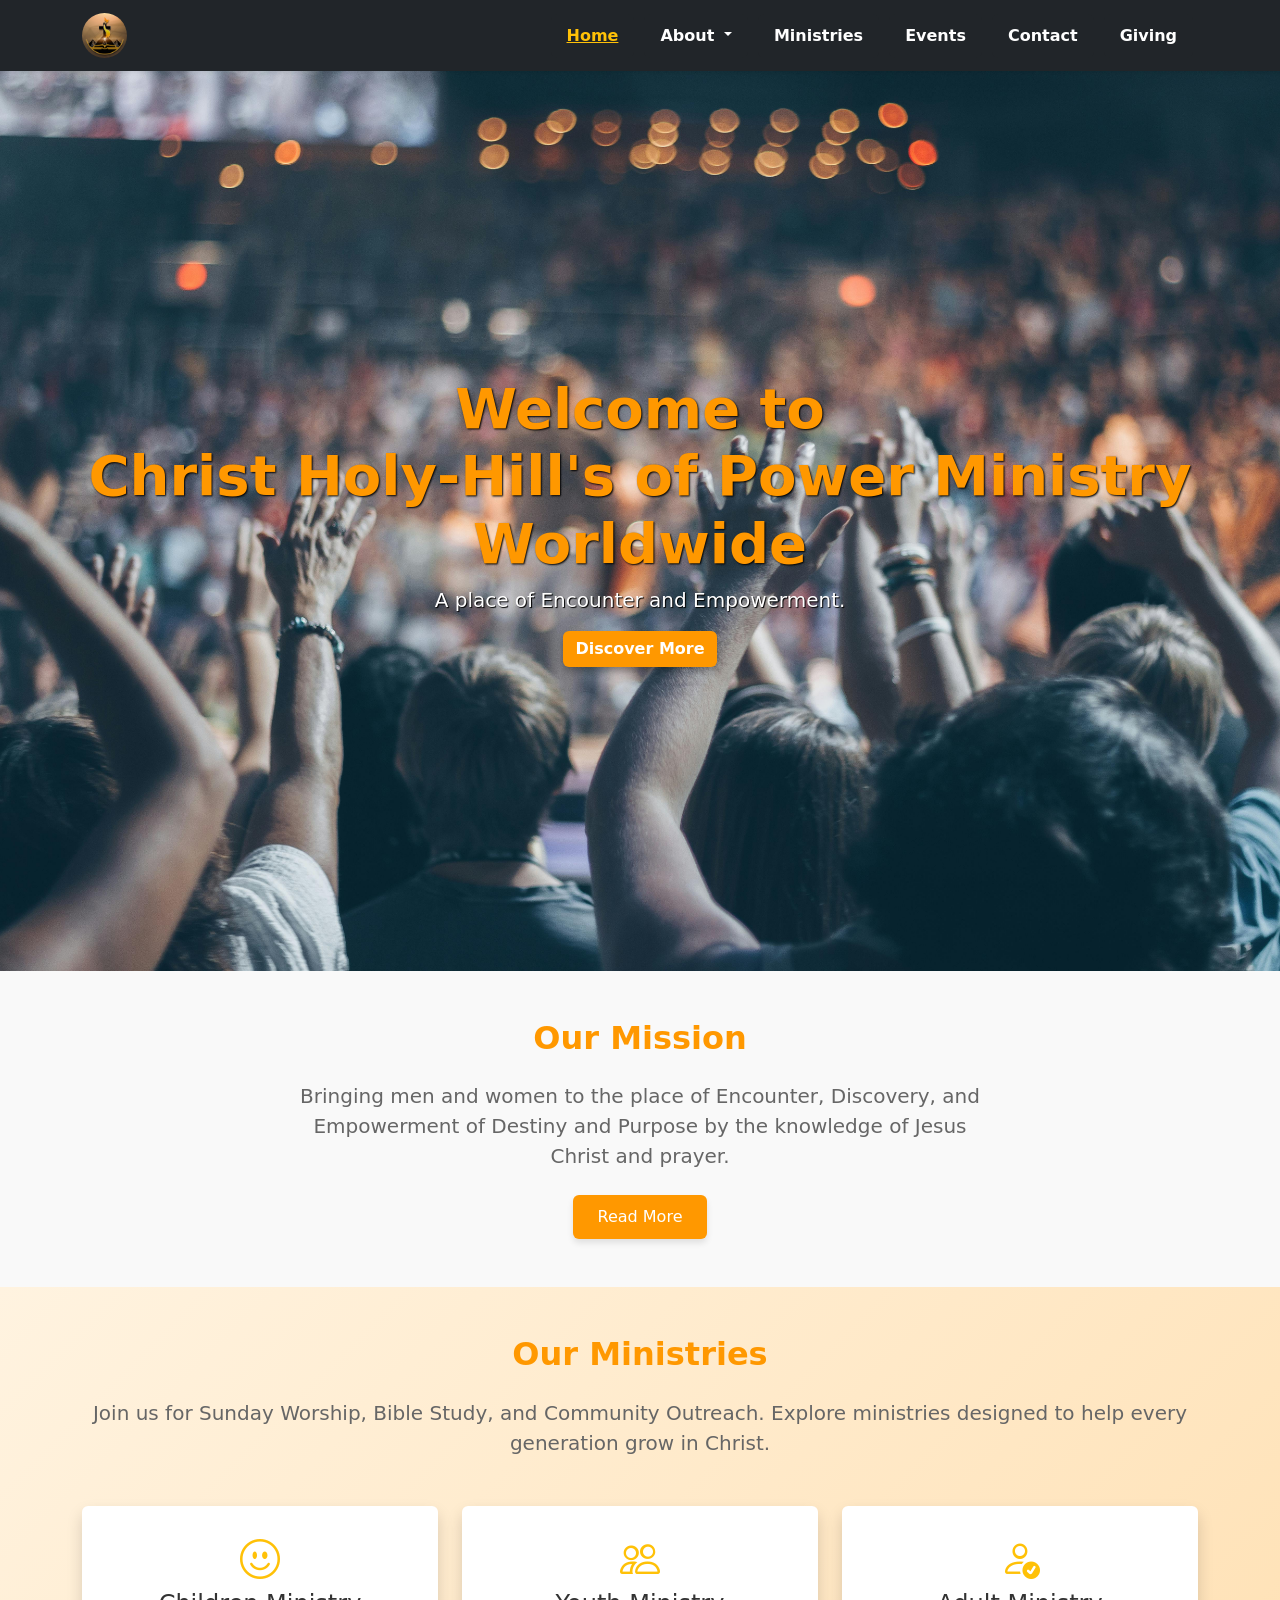
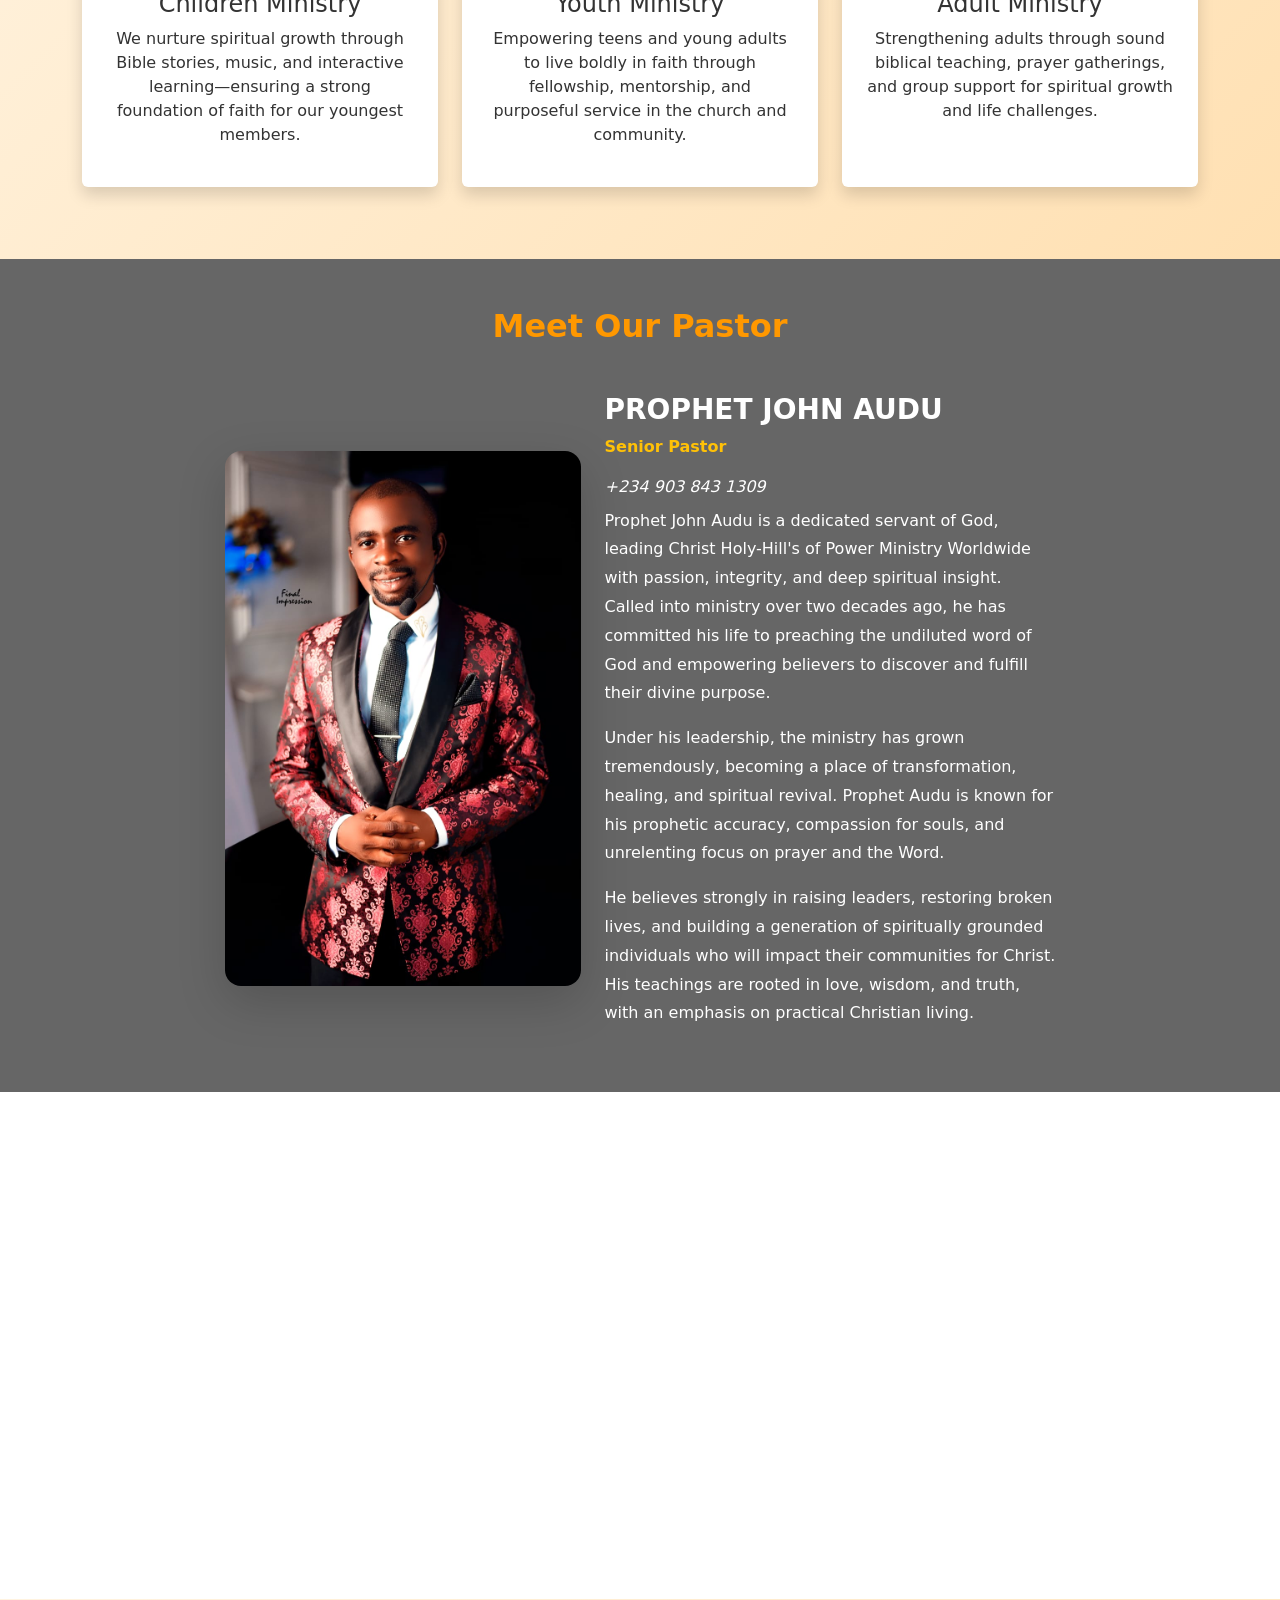
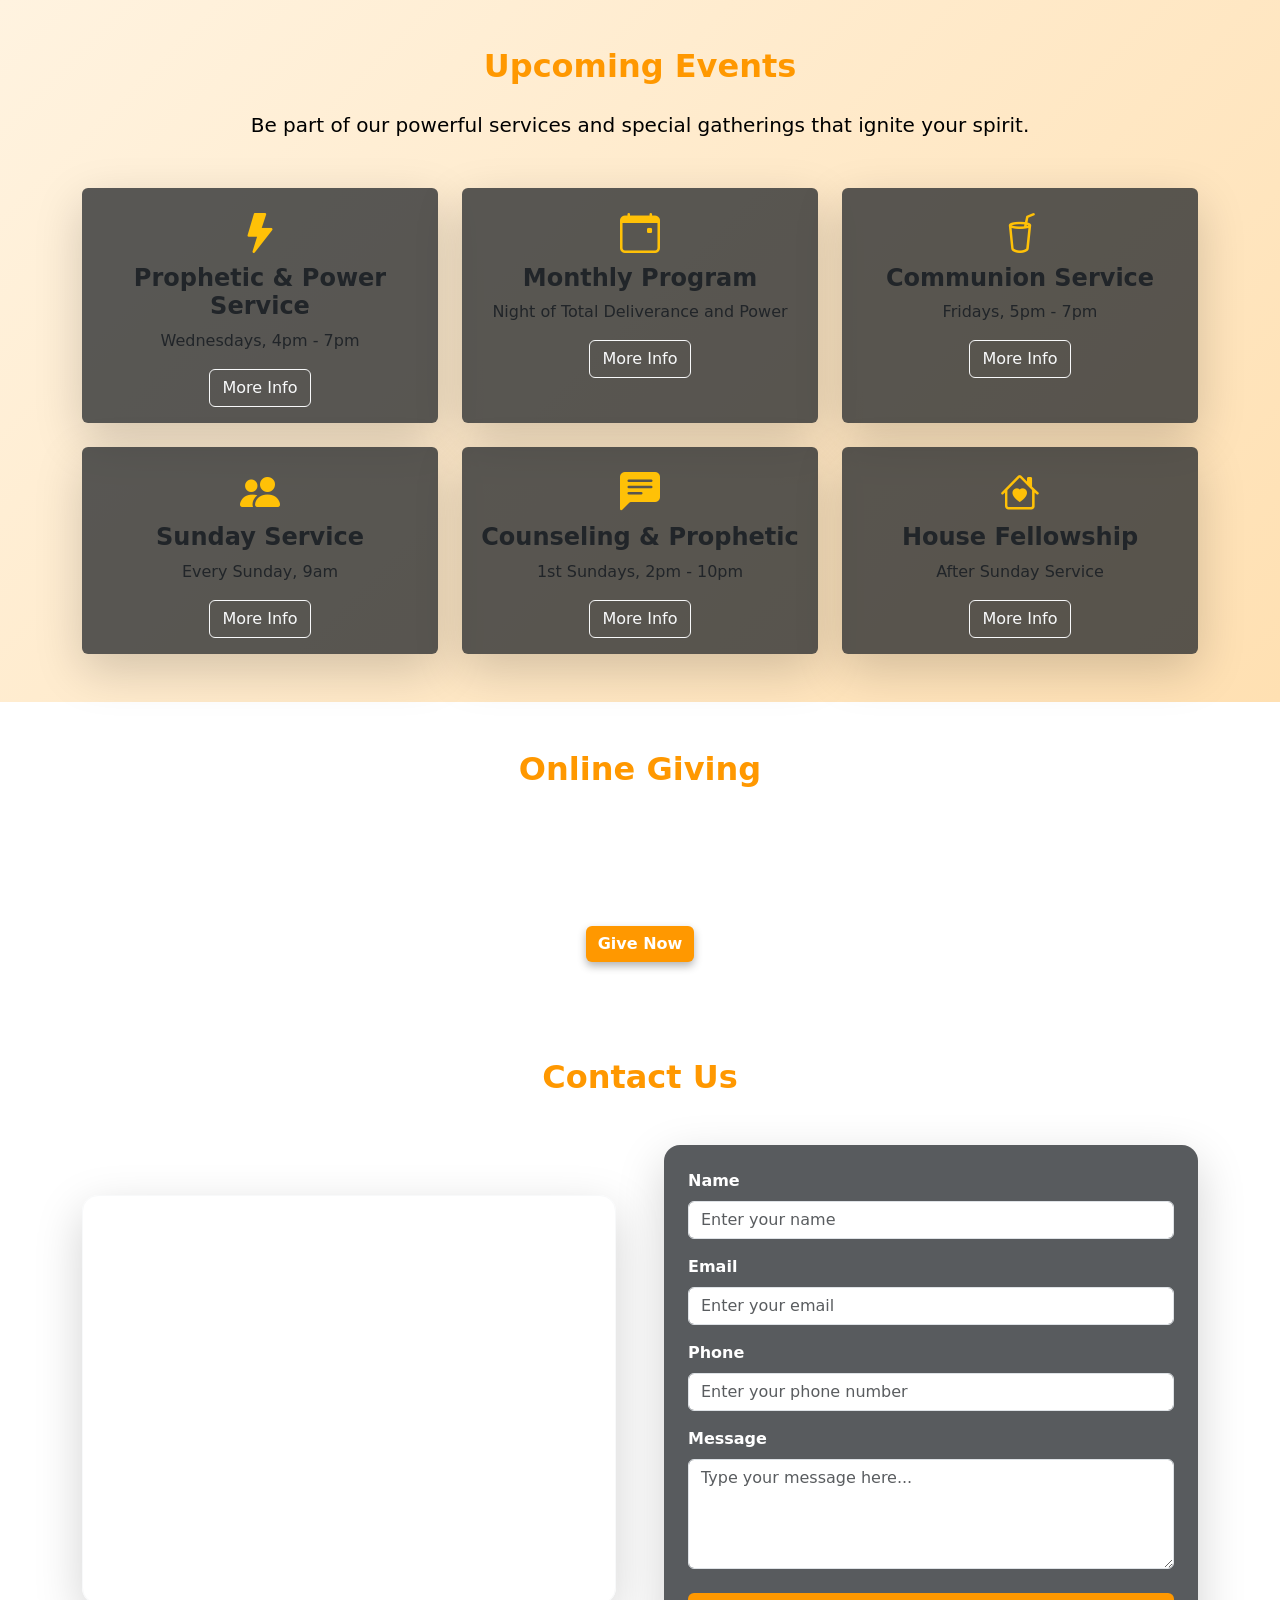
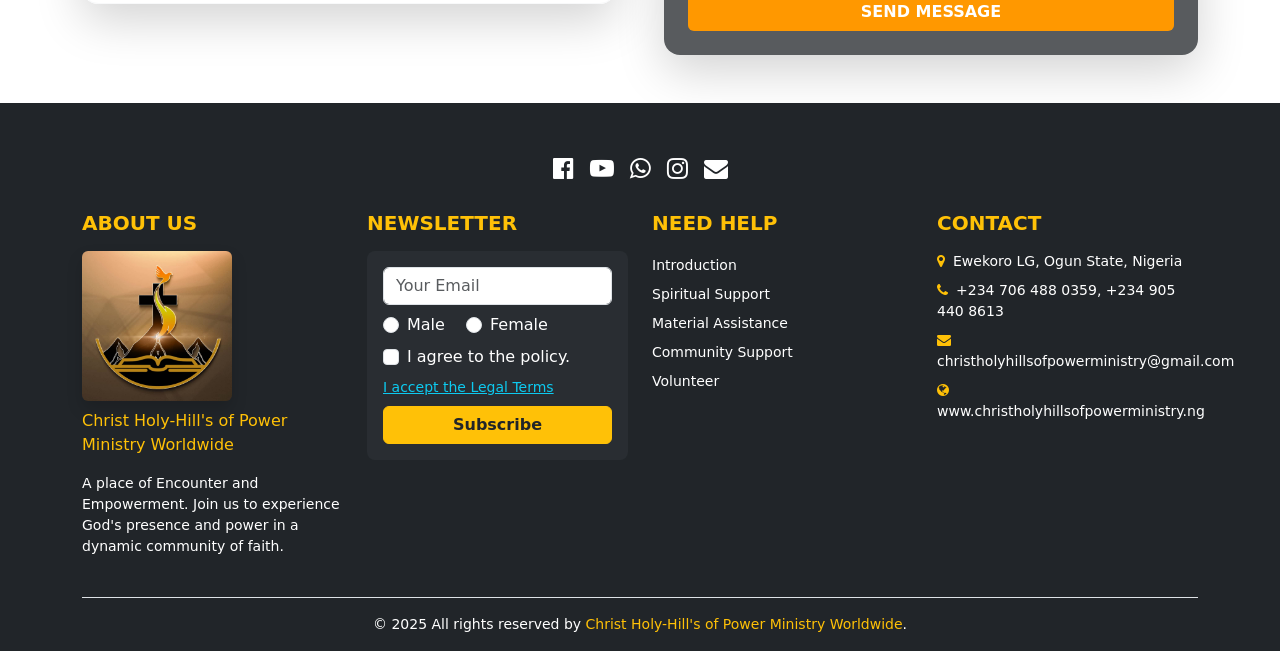
==== commit 31ea0d02: "Your message here describing what changed" ====
--- a/index.html
+++ b/index.html
@@ -1,324 +1,499 @@
 <!DOCTYPE html>
 <html lang="en">
 <head>
-    <meta charset="UTF-8">
-    <meta name="viewport" content="width=device-width, initial-scale=1.0">
-    <title>Christ Holy-Hill's of Power Ministry Worldwide</title>
-    <link rel="shortcut icon" href="Img/church logo.jpg" type="image/x-icon">
-    <link rel="stylesheet" href="styles.css">
-    <link rel="stylesheet" href="https://cdn.jsdelivr.net/npm/bootstrap@5.3.3/dist/css/bootstrap.min.css" rel="stylesheet" integrity="sha384-QWTKZyjpPEjISv5WaRU9OFeRpok6YctnYmDr5pNlyT2bRjXh0JMhjY6hW+ALEwIH" crossorigin="anonymous">  
-    <!-- Font Awesome CDN -->
-    <link href="https://cdnjs.cloudflare.com/ajax/libs/font-awesome/4.7.0/css/font-awesome.min.css" rel="stylesheet">
-
-
+  <meta charset="UTF-8">
+  <meta name="viewport" content="width=device-width, initial-scale=1">
+  <title>Christ Holy-Hill's of Power Ministry Worldwide</title>
+  <link rel="shortcut icon" href="Img/church logo.jpg" type="image/x-icon">
+  <link href="https://cdn.jsdelivr.net/npm/bootstrap@5.3.3/dist/css/bootstrap.min.css" rel="stylesheet">
+  <link href="https://cdnjs.cloudflare.com/ajax/libs/font-awesome/4.7.0/css/font-awesome.min.css" rel="stylesheet">
+  <link href="https://cdn.jsdelivr.net/npm/bootstrap-icons@1.10.5/font/bootstrap-icons.css" rel="stylesheet">
+<link href="https://unpkg.com/aos@2.3.1/dist/aos.css" rel="stylesheet">
+  <link rel="stylesheet" href="styles.css">
 </head>
 <body>
-    <!-- Navigation Bar -->
-    <header>
-        <nav class="navbar">
-            <div class="logo-container">
-                <img src="Img/church logo.jpg" alt="Church Logo" class="logo-img">
-            </div>
-            <button class="hamburger" onclick="toggleMenu()">☰</button>
-            <ul class="nav-menu">
-                <li><a href="#home">Home</a></li>
-                <li><a href="#about">Our Mission</a></li>
-                <li><a href="#services">Ministries</a></li>
-                <li><a href="#events">Events</a></li>
-                <li><a href="#sermons">Sermon</a></li>
-                <li><a href="contact.html">Contact</a></li>
-                <li><a href="#giving">Giving</a></li>
-            </ul>
-        </nav>
-    </header>
-
-    <!-- Hero Section -->
-    <section id="home" class="hero">
-        <div class="hero-text">
-            <h1>Welcome to <br>
-          Christ Holy-Hill's of Power Ministry Worldwide</h1>
-            <p>A place of Encounter and Empowerment.</p>
-            <a href="#services" class="mybtn">Discover More</a>
-        </div>
-    </section>
-
-    <!-- About Section -->
-    <section id="about" class="section">
-        <div class="container">
-            <h2>Our Mission</h2>
-            <p>At Christ Holy-Hill's of Power Ministry Worldwide, Bringing men and women to the place of Encounter, discovery and Empowerment of Destiny and Purpose by the Knowledge of Jesus Christ and Prayer.</p>
-            <a href="Aboutus.html" class="mybtn">Read More</a>
-        </div>
-    </section>
-
-      <!-- Services Section -->
-      <section id="services" class="section">
-        <div class="container">
-            <h2>Our Ministries</h2>
-            <p style="font-size: 1.2rem;">Join us for Sunday Worship, Bible Study, and Community Outreach.</p>
-            <div class="ministries-list">
-                <div class="ministry">
-                    <h3>Children Ministry</h3>
-                    <p>Engaging the next generation in faith.</p>
-                </div>
-                <div class="ministry">
-                  <h3>Youth Ministry</h3>
-                  <p>Engaging the next generation in faith.</p>
-              </div>
-              <div class="ministry">
-                <h3>Adult Ministry</h3>
-                <p>Engaging the next generation in faith.</p>
-            </div>
-                <!-- Additional ministries -->
-            </div>
-        </div>
-    </section>
-
-    <!-- Pastor Section -->
-    <section id="pastor" class="pastor">
-        <div class="container">
-            <h2>Meet Our Pastor</h2>
-            <div class="pastor-profile">
-                <img src="Img/pastor john.jpg" alt="Pastor" class="pastor-img">
-                <div class="pastor-info">
-                    <h3>PROPHET JOHN AUDU</h3>
-                    <p>Senior Pastor</p>
-                    <em>+234 903 843 1309</em>
-                    <p>Pastor John Audu is a dedicated servant of God, leading the congregation with wisdom and compassion.</p>
-                </div>
-            </div>
-        </div>
-    </section>
-
-    <!-- Sermon session -->
-    <section id="sermons">
-      <video autoplay muted loop id="background-video">
-        <source src="Img/Bible Book Background Free Video.mp4" type="video/mp4">
-      </video>
-      <div class="sermon-content">
-      <h2>Recent Sermons</h2>
-      <div class="sermons-list">
-          <div class="sermon">
-              <h3>Title of Sermon</h3>
-              <p>by Pastor Name</p>
-              <a href="sermon.html" class="btn">Listen Now</a>
-          </div>
-          <!-- Additional sermons -->
-      </div>
-    </div>
-  </section>
-
-    <!-- Upcoming events -->
-    <section id="events" class="section">
-        <h2>Upcoming Events</h2>
-        <p>Be part of our special programs and gatherings.</p>
-        <div class="events-list">
-            <div class="event">
-                <h3>Prophetic and Power Service</h3>
-                <p>Wednesday mid week 4pm - 7pm</p>
-                <a href="event.html#diggingdeep" class="mybtn">More Info</a>
-            </div>
-            <div class="event">
-                <h3>Monthly program</h3>
-                <p>Night of Total Deliverance and Power</p>
-                <a href="event.html#faithclinic" class="mybtn">More Info</a>
-            </div>
-            <div class="event">
-                <h3>Word encounters and Communion Service</h3>
-                <p>Friday 5pm-7pm</p>
-                <a href="event.html#holycommunion" class="mybtn">More Info</a>
-            </div>
-            <div class="event">
-                <h3>Normal Sunday Service</h3>
-                <p>Every Sunday</p>
-                <a href="event.html#sunday-services" class="mybtn">More Info</a>
-            </div>
-            <div class="event">
-                <h3>Counseling and Prophetic Encounters</h3>
-                <p>Every first Sunday of every month 2pm -10pm</p>
-                <a href="event.html#sunday-school" class="mybtn">More Info</a>
-            </div>
-            <div class="event">
-                <h3>House Fellowship</h3>
-                <p>After Sunday Service</p>
-                <a href="event.html#house-fellowship" class="mybtn">More Info</a>
-            </div>
-        </div>
-    </section>  
-
-    <!-- Online Giving -->
-    <section id="giving">
-        <h2>Online Giving</h2>
-        <p>Support our mission through secure online giving.</p>
-        <a href="giving.html" class="mybtn">Give Now</a>
-    </section>  
-
-    <!-- contact section -->
-
-  <section class="contact_section ">
-    <div class="container px-0">
-      <div class="heading_container ">
-        <h2 class="Contact">
-          Contact Us
-        </h2>
-      </div>
-    </div>
-    <div class="container container-bg">
-      <div class="row">
-        <div class="col-lg-7 col-md-6 px-0">
-          <div class="map_container">
-            <div class="map-responsive">
-              <iframe src="https://www.google.com/maps/embed/v1/place?key=AIzaSyA0s1a7phLN0iaD6-UE7m4qP-z21pH0eSc&q=Odi-Olowo+ICT+Workstation,+Ilupeju,+10/12+Ajenifuja+St,+Shyllon+St,+off+Adeshiyan+Street,+PalmGroove,+Lagos+102215,+Lagos,+Nigeria"  width="100%" height="600" frameborder="0" 
-               style="border:0; width: 100%; height: 100%; max-width: 600px; max-height: 400px;" 
-              allowfullscreen></iframe>
-            </div>
-          </div>
-        </div>
-        <div class="col-md-6 col-lg-5 px-0">
-          <form action="submit_form.php" method="post">
-            <div>
-                <input type="text" name="name" placeholder="Name"  required/>
-            </div>
-            <div>
-                <input type="email" name="email" placeholder="Email"  required/>
-            </div>
-            <div>
-                <input type="text" name="phone" placeholder="Phone" required />
-            </div>
-            <div>
-                <input type="text" class="message-box" name="message" placeholder="Message" required />
-            </div>
-            <div class="d-flex">
-                <button type="submit">
-                    SEND
-                </button>
-            </div>
+
+<!-- Navbar -->
+<nav class="navbar navbar-expand-lg navbar-dark bg-dark shadow-sm sticky-top">
+  <div class="container">
+    <a class="navbar-brand d-flex align-items-center" href="#">
+      <img src="Img/church logo.jpg" alt="Church Logo" style="height: 45px;" class="me-2 rounded-circle">
+      <span class="fw-bold text-warning"></span>
+    </a>
+    <button class="navbar-toggler border-0" type="button" data-bs-toggle="collapse" data-bs-target="#navbarNav">
+      <span class="navbar-toggler-icon"></span>
+    </button>
+    
+    <div class="collapse navbar-collapse justify-content-end" id="navbarNav">
+      <ul class="navbar-nav text-center">
+        <li class="nav-item ">
+          <a class="nav-link active px-3 text-white fw-semibold hover-underline" href="#home">Home</a>
+        </li>
+        <li class="nav-item dropdown">
+  <a class="nav-link dropdown-toggle px-3 text-white fw-semibold" href="#" id="aboutDropdown" role="button" data-bs-toggle="dropdown" aria-expanded="false">
+    About
+  </a>
+  <ul class="dropdown-menu bg-dark border-0 shadow" aria-labelledby="aboutDropdown">
+    <li><a class="dropdown-item text-white" href="#about">About Us</a></li>
+    <li><a class="dropdown-item text-white" href="#sermons">Sermon</a></li>
+    <li><a class="dropdown-item text-white" href="gallery.html">Gallery</a></li>
+  </ul>
+</li>
+
+        <li class="nav-item">
+          <a class="nav-link px-3 text-white fw-semibold hover-underline" href="#services">Ministries</a>
+        </li>
+        <li class="nav-item">
+          <a class="nav-link px-3 text-white fw-semibold hover-underline" href="#events">Events</a>
+        </li>
+        <li class="nav-item">
+          <a class="nav-link px-3 text-white fw-semibold hover-underline" href="contact.html">Contact</a>
+        </li>
+        <li class="nav-item">
+          <a class="nav-link px-3 text-white fw-semibold hover-underline" href="#giving">Giving</a>
+        </li>
+      </ul>
+    </div>
+  </div>
+</nav>
+
+
+<!-- Hero Section -->
+<section id="home" class="text-center d-flex align-items-center"
+  style="
+    background-image: url('Img/pexels-joshsorenson-976866.jpg');
+    background-size: cover;
+    background-position: center;
+    height: 100vh;
+    background-color: var(--dark-bg, #1a1a1a);
+    color: var(--text-light, #ffffff);
+  ">
+  <div class="container">
+    <h1 class="display-4 fw-bold" style="color: var(--primary-color, #ff9800); text-shadow: 1px 1px 2px #000;">
+      Welcome to<br>Christ Holy-Hill's of Power Ministry Worldwide
+    </h1>
+    <p class="lead" style="color: var(--text-light, #ffffff); text-shadow: 1px 1px 1px #000;">
+      A place of Encounter and Empowerment.
+    </p>
+    <a href="#services" class="btn"
+       style="
+         background-color: var(--primary-color, #ff9800);
+         color: var(--text-light, #ffffff);
+         border: none;
+         font-weight: bold;
+         box-shadow: 0 4px 8px rgba(0,0,0,0.3);
+       ">
+      Discover More
+    </a>
+  </div>
+</section>
+
+
+
+<!-- Mission Section -->
+<section id="about" class="py-5" style="background-color: var(--light-bg, #f9f9f9); color: var(--text-main, #333);">
+  <div class="container text-center">
+    <h2 class="mb-4" style="color: var(--primary-color, #ff9800); font-weight: bold;">
+      Our Mission
+    </h2>
+    <p class="lead" style="color: var(--text-muted, #666); max-width: 700px; margin: 0 auto;">
+      Bringing men and women to the place of Encounter, Discovery, and Empowerment of Destiny and Purpose by the knowledge of Jesus Christ and prayer.
+    </p>
+    <a href="Aboutus.html" class="btn mt-4"
+       style="
+         background-color: var(--primary-color, #ff9800);
+         color: var(--text-light, #fff);
+         border: none;
+         padding: 10px 25px;
+         font-weight: 500;
+         box-shadow: 0 4px 6px rgba(0, 0, 0, 0.1);
+       ">
+      Read More
+    </a>
+  </div>
+</section>
+
+<!-- Ministries Section -->
+<!-- Ministries Section -->
+<section id="services" class="py-5" style="
+  background: linear-gradient(135deg, #fff3e0, #ffe0b2);  /* Soft orange-toned gradient */
+  color: var(--text-main, #333);
+">
+  <div class="container text-center">
+    <h2 class="mb-4" style="color: var(--primary-color, #ff9800); font-weight: bold;">
+      Our Ministries
+    </h2>
+    <p class="lead mb-5" style="color: var(--text-muted, #555);">
+      Join us for Sunday Worship, Bible Study, and Community Outreach. Explore ministries designed to help every generation grow in Christ.
+    </p>
+
+    <div class="row">
+      <!-- Children Ministry -->
+      <div class="col-md-4 mb-4" data-aos="fade-up">
+        <div class="p-4 shadow rounded bg-white h-100">
+          <i class="bi bi-emoji-smile fs-1 text-warning mb-3"></i>
+          <h4>Children Ministry</h4>
+          <p>We nurture spiritual growth through Bible stories, music, and interactive learning—ensuring a strong foundation of faith for our youngest members.</p>
+        </div>
+      </div>
+
+      <!-- Youth Ministry -->
+      <div class="col-md-4 mb-4" data-aos="fade-up" data-aos-delay="100">
+        <div class="p-4 shadow rounded bg-white h-100">
+          <i class="bi bi-people fs-1 text-warning mb-3"></i>
+          <h4>Youth Ministry</h4>
+          <p>Empowering teens and young adults to live boldly in faith through fellowship, mentorship, and purposeful service in the church and community.</p>
+        </div>
+      </div>
+
+      <!-- Adult Ministry -->
+      <div class="col-md-4 mb-4" data-aos="fade-up" data-aos-delay="200">
+        <div class="p-4 shadow rounded bg-white h-100">
+          <i class="bi bi-person-check fs-1 text-warning mb-3"></i>
+          <h4>Adult Ministry</h4>
+          <p>Strengthening adults through sound biblical teaching, prayer gatherings, and group support for spiritual growth and life challenges.</p>
+        </div>
+      </div>
+    </div>
+  </div>
+</section>
+
+<!-- Pastor Section -->
+<section id="pastor" class="py-5 text-white" style="
+  background-image: url('Img/background.jpg');
+  background-size: cover;
+  background-position: center;
+  background-attachment: fixed;
+  position: relative;
+  z-index: 1;
+">
+  <!-- Overlay for dark tint -->
+  <div style="
+    background-color: rgba(0, 0, 0, 0.6);
+    position: absolute;
+    top: 0; left: 0;
+    width: 100%;
+    height: 100%;
+    z-index: -1;
+  "></div>
+
+  <div class="container text-center" data-aos="fade-up">
+    <h2 class="mb-5" style="color: var(--primary-color, #ff9800); font-weight: bold;">
+      Meet Our Pastor
+    </h2>
+    <div class="row align-items-center justify-content-center">
+      <div class="col-md-4 mb-4 mb-md-0" data-aos="fade-right">
+        <img src="Img/pastor john.jpg" class="img-fluid rounded-4 shadow-lg" alt="Pastor">
+      </div>
+      <div class="col-md-5 text-md-start text-center" data-aos="fade-left">
+        <h3 class="fw-bold">PROPHET JOHN AUDU</h3>
+        <p class="text-warning fw-semibold">Senior Pastor</p>
+        <em class="d-block mb-2">+234 903 843 1309</em>
+        <p style="line-height: 1.8;">
+          Prophet John Audu is a dedicated servant of God, leading Christ Holy-Hill's of Power Ministry Worldwide with passion, integrity, and deep spiritual insight. Called into ministry over two decades ago, he has committed his life to preaching the undiluted word of God and empowering believers to discover and fulfill their divine purpose.
+        </p>
+        <p style="line-height: 1.8;">
+          Under his leadership, the ministry has grown tremendously, becoming a place of transformation, healing, and spiritual revival. Prophet Audu is known for his prophetic accuracy, compassion for souls, and unrelenting focus on prayer and the Word.
+        </p>
+        <p style="line-height: 1.8;">
+          He believes strongly in raising leaders, restoring broken lives, and building a generation of spiritually grounded individuals who will impact their communities for Christ. His teachings are rooted in love, wisdom, and truth, with an emphasis on practical Christian living.
+        </p>
+      </div>
+    </div>
+  </div>
+</section>
+
+<!-- Sermons Section -->
+<section id="sermons" class="position-relative text-white overflow-hidden">
+  <!-- Background Video -->
+  <video autoplay muted loop class="w-100" style="height: 100%; max-height: 500px; object-fit: cover; filter: brightness(0.5);">
+    <source src="Img/Bible Book Background Free Video.mp4" type="video/mp4">
+  </video>
+
+  <!-- Overlay Content -->
+  <div class="position-absolute top-50 start-50 translate-middle text-center px-3 w-100" style="max-width: 600px;" data-aos="zoom-in">
+    <h2 class="mb-4 fw-bold text-warning fs-2 fs-md-3 fs-lg-1">Recent Sermons</h2>
+
+    <div class="card bg-dark bg-opacity-75 text-white p-4 rounded-4 shadow-lg" data-aos="fade-up" data-aos-delay="200">
+      <h4 class="mb-2 fs-5 fs-md-4">Walking in His Light</h4>
+      <p class="mb-3">by Pastor John Doe</p>
+      <a href="sermon.html" class="btn btn-warning fw-semibold px-4">Listen Now</a>
+    </div>
+  </div>
+</section>
+
+
+<!-- Events Section -->
+<section id="events" class="py-5 text-white" style="background: linear-gradient(135deg, #fff3e0, #ffe0b2);">
+  <div class="container text-center" data-aos="fade-up">
+    <h2 class="mb-4 fw-bold" style="color: var(--primary-color, #ff9800); font-weight: bold;">Upcoming Events</h2>
+    <p class="mb-5 fs-5 text-black">Be part of our powerful services and special gatherings that ignite your spirit.</p>
+    
+    <div class="row g-4">
+      <!-- Event Card 1 -->
+      <div class="col-md-4" data-aos="fade-up" data-aos-delay="100">
+        <div class="card bg-dark bg-opacity-75 border-0 shadow-lg h-100">
+          <div class="card-body">
+            <i class="bi bi-lightning-fill fs-1 text-warning mb-3"></i>
+            <h4 class="fw-bold">Prophetic & Power Service</h4>
+            <p class="mb-3">Wednesdays, 4pm - 7pm</p>
+            <a href="event.html#diggingdeep" class="btn btn-outline-light">More Info</a>
+          </div>
+        </div>
+      </div>
+
+      <!-- Event Card 2 -->
+      <div class="col-md-4" data-aos="fade-up" data-aos-delay="200">
+        <div class="card bg-dark bg-opacity-75 border-0 shadow-lg h-100">
+          <div class="card-body">
+            <i class="bi bi-calendar-event fs-1 text-warning mb-3"></i>
+            <h4 class="fw-bold">Monthly Program</h4>
+            <p class="mb-3">Night of Total Deliverance and Power</p>
+            <a href="event.html#faithclinic" class="btn btn-outline-light">More Info</a>
+          </div>
+        </div>
+      </div>
+
+      <!-- Event Card 3 -->
+      <div class="col-md-4" data-aos="fade-up" data-aos-delay="300">
+        <div class="card bg-dark bg-opacity-75 border-0 shadow-lg h-100">
+          <div class="card-body">
+            <i class="bi bi-cup-straw fs-1 text-warning mb-3"></i>
+            <h4 class="fw-bold">Communion Service</h4>
+            <p class="mb-3">Fridays, 5pm - 7pm</p>
+            <a href="event.html#holycommunion" class="btn btn-outline-light">More Info</a>
+          </div>
+        </div>
+      </div>
+
+      <!-- Event Card 4 -->
+      <div class="col-md-4" data-aos="fade-up" data-aos-delay="400">
+        <div class="card bg-dark bg-opacity-75 border-0 shadow-lg h-100">
+          <div class="card-body">
+            <i class="bi bi-people-fill fs-1 text-warning mb-3"></i>
+            <h4 class="fw-bold">Sunday Service</h4>
+            <p class="mb-3">Every Sunday, 9am</p>
+            <a href="event.html#sunday-services" class="btn btn-outline-light">More Info</a>
+          </div>
+        </div>
+      </div>
+
+      <!-- Event Card 5 -->
+      <div class="col-md-4" data-aos="fade-up" data-aos-delay="500">
+        <div class="card bg-dark bg-opacity-75 border-0 shadow-lg h-100">
+          <div class="card-body">
+            <i class="bi bi-chat-left-text-fill fs-1 text-warning mb-3"></i>
+            <h4 class="fw-bold">Counseling & Prophetic</h4>
+            <p class="mb-3">1st Sundays, 2pm - 10pm</p>
+            <a href="event.html#sunday-school" class="btn btn-outline-light">More Info</a>
+          </div>
+        </div>
+      </div>
+
+      <!-- Event Card 6 -->
+      <div class="col-md-4" data-aos="fade-up" data-aos-delay="600">
+        <div class="card bg-dark bg-opacity-75 border-0 shadow-lg h-100">
+          <div class="card-body">
+            <i class="bi bi-house-heart fs-1 text-warning mb-3"></i>
+            <h4 class="fw-bold">House Fellowship</h4>
+            <p class="mb-3">After Sunday Service</p>
+            <a href="event.html#house-fellowship" class="btn btn-outline-light">More Info</a>
+          </div>
+        </div>
+      </div>
+
+    </div>
+  </div>
+</section>
+
+<!-- Giving Section -->
+<section id="giving" class="position-relative text-white text-center py-5 overflow-hidden">
+  <!-- Background Video -->
+  <video autoplay muted loop playsinline class="position-absolute top-0" style="object-fit: cover; z-index: -1; filter: brightness(0.4); ">
+    <source src="Img/WhatsApp Video 2024-07-06 at 10.08.54_4f0e61b7.mp4" type="video/mp4"> <!-- Replace with your actual video -->
+    Your browser does not support the video tag.
+  </video>
+
+  <!-- Overlay Content -->
+  <div class="container" data-aos="fade-up">
+    <h2 class="mb-4 " style="color: var(--primary-color, #ff9800); font-weight: bold;">Online Giving</h2>
+    <p class="lead mb-4">
+  Support our mission through secure online giving. Your generosity helps us spread the Gospel, care for the needy, and grow our church community. Every contribution makes a difference—thank you for partnering with us!
+</p>
+    <a href="giving.html" class="btn" style="
+         background-color: var(--primary-color, #ff9800);
+         color: var(--text-light, #ffffff);
+         border: none;
+         font-weight: bold;
+         box-shadow: 0 4px 8px rgba(0,0,0,0.3);
+       ">Give Now</a>
+  </div>
+</section>
+
+
+<!-- Contact Section -->
+<section class="contact_section py-5 text-white" style="
+  background-size: cover;
+  background-attachment: fixed;
+">
+  <div class="container">
+    <h2 class="text-center mb-5" style="color: var(--primary-color, #ff9800); font-weight: bold;">Contact Us</h2>
+    <div class="row g-5 align-items-center">
+      
+      <!-- Google Map -->
+      <div class="col-md-6" data-aos="fade-right">
+        <div class="rounded-4 overflow-hidden shadow-lg border border-light">
+          <iframe 
+            src="https://www.google.com/maps/embed/v1/place?key=AIzaSyA0s1a7phLN0iaD6-UE7m4qP-z21pH0eSc&q=Odi-Olowo+ICT+Workstation,+Ilupeju,+10/12+Ajenifuja+St,+Shyllon+St,+off+Adeshiyan+Street,+PalmGroove,+Lagos" 
+            width="100%" height="400" 
+            style="border:0;" 
+            allowfullscreen="" 
+            loading="lazy"
+            class="w-100 rounded-4">
+          </iframe>
+        </div>
+      </div>
+
+      <!-- Contact Form -->
+     <div class="col-md-6" data-aos="fade-left">
+  <form action="submit_form.php" method="post" class="bg-dark bg-opacity-75 p-4 rounded-4 shadow-lg">
+    
+    <div class="mb-3">
+      <label for="name" class="form-label text-white fw-semibold">Name</label>
+      <input type="text" class="form-control" name="name" id="name" placeholder="Enter your name" required>
+    </div>
+
+    <div class="mb-3">
+      <label for="email" class="form-label text-white fw-semibold">Email</label>
+      <input type="email" class="form-control" name="email" id="email" placeholder="Enter your email" required>
+    </div>
+
+    <div class="mb-3">
+      <label for="phone" class="form-label text-white fw-semibold">Phone</label>
+      <input type="text" class="form-control" name="phone" id="phone" placeholder="Enter your phone number" required>
+    </div>
+
+    <div class="mb-4">
+      <label for="message" class="form-label text-white fw-semibold">Message</label>
+      <textarea class="form-control" name="message" id="message" rows="4" placeholder="Type your message here..." required></textarea>
+    </div>
+
+    <button type="submit" class="btn w-100 text-white" style="background-color: var(--primary-color, #ff9800); font-weight: bold;">
+      SEND MESSAGE
+    </button>
+    
+  </form>
+</div>
+    </div>
+  </div>
+</section>
+
+
+<!-- Info & Footer -->
+<footer class="bg-dark text-white pt-5 pb-3 position-relative">
+  
+  <!-- Social Media Icons -->
+  <div class="container mb-4" >
+    <div class="d-flex justify-content-center gap-3">
+      <a href="https://facebook.com" target="_blank" class="text-white fs-4" title="Facebook">
+        <i class="fa fa-facebook-official"></i>
+      </a>
+      <a href="https://youtube.com" target="_blank" class="text-white fs-4" title="YouTube">
+        <i class="fa fa-youtube-play"></i>
+      </a>
+      <a href="https://wa.me/2347064880359" target="_blank" class="text-white fs-4" title="WhatsApp">
+        <i class="fa fa-whatsapp"></i>
+      </a>
+      <a href="https://instagram.com" target="_blank" class="text-white fs-4" title="Instagram">
+        <i class="fa fa-instagram"></i>
+      </a>
+      <a href="mailto:christholyhillsofpowerministry@gmail.com" class="text-white fs-4" title="Email">
+        <i class="fa fa-envelope"></i>
+      </a>
+    </div>
+  </div>
+
+  <div class="container">
+    <div class="row g-4">
+      <!-- About Us -->
+      <div class="col-md-3">
+  <!-- About Us Section with Image -->
+  <h5 class="text-uppercase mb-3 fw-bold text-warning">About Us</h5>
+  <!-- Image (you can adjust the src to your own image path) -->
+  <img src="Img/church logo.jpg" alt="About Us Image" class="img-fluid rounded shadow mb-2" style="height: 150px; object-fit: cover;">
+   <p><span class="text-warning">Christ Holy-Hill's of Power Ministry Worldwide</span></p>
+  <!-- Description Text -->
+  <p class="small">
+    A place of Encounter and Empowerment. Join us to experience God's presence and power in a dynamic community of faith.
+  </p>
+</div>
+
+
+      <!-- Newsletter Subscription -->
+      <div class="col-md-3">
+        <h5 class="text-uppercase mb-3 fw-bold text-warning">Newsletter</h5>
+        <form action="subscribe.php" method="POST" class="bg-secondary bg-opacity-10 p-3 rounded-3">
+          <input type="email" class="form-control mb-2" name="email" placeholder="Your Email" required>
+          <div class="form-check form-check-inline">
+            <input class="form-check-input" type="radio" name="gender" id="male" value="Male" required>
+            <label class="form-check-label text-white" for="male">Male</label>
+          </div>
+          <div class="form-check form-check-inline mb-2">
+            <input class="form-check-input" type="radio" name="gender" id="female" value="Female" required>
+            <label class="form-check-label text-white" for="female">Female</label>
+          </div>
+          <div class="form-check mb-2">
+            <input class="form-check-input" type="checkbox" id="agree" name="agree" required>
+            <label class="form-check-label text-white" for="agree">I agree to the policy.</label>
+          </div>
+          <a href="privacy.html" class="text-info small d-block mb-2 text-decoration-underline">I accept the Legal Terms</a>
+          <button type="submit" class="btn btn-warning text-dark fw-semibold w-100">Subscribe</button>
         </form>
-        </div>
-      </div>
-    </div>
-  </section>
-
-  <!-- end contact section -->
-
-    <!-- info section -->
-    <section class="info_section layout_padding2-top">
-      <div class="social_container">
-        <h6 style="text-align:center;">Join us on</h6>
-        <div class="social_box">
-          <a style="text-decoration: none;" href="https://web.facebook.com/profile.php?id=61564442342730">
-            <i class="fa fa-facebook" aria-hidden="true"></i>
-          </a>
-          <a style="text-decoration: none;" href="https://x.com/twitt_login">
-            <i class="fa fa-twitter" aria-hidden="true"></i>
-          </a>
-          <a style="text-decoration: none;" href="https://www.instagram.com/accounts/login/?hl=en">
-            <i class="fa fa-instagram" aria-hidden="true"></i>
-          </a>
-          <a style="text-decoration: none;" href="https://www.youtube.com/">
-            <i class="fa fa-youtube" aria-hidden="true"></i>
-          </a>
-        </div>
-      </div>
-    <div class="info_container ">
-        <div class="container">
-          <div class="row">
-            <div class="col-md-6 col-lg-3">
-              <h6>
-                ABOUT US
-              </h6>
-              <p style="font-size: 20px;">
-                Welcome to CHRIST HOLY-HILL'S OF POWER MINISTRY WORLDWIDE,<br>
-                A place of Encounter and Empowerment. <br> 
-                Thank you for choosing CHRIST HOLY-HILL'S OF POWER MINISTRY WORLDWIDE!"
-              </p>
-            </div>
-            <div class="col-md-6 col-lg-3">
-            <form action="subscribe.php" method="POST">
-              <h6>
-                  NEWSLETTER
-                </h6>
-                <h5 style="font-family: 'Times New Roman', Times, serif;font-size: 15px;">NEW TO CHRIST HOLY-HILL'S OF POWER MINISTRY WORLDWIDE?</h5>
-                <em style="font-size:15px;">Subscribe to our newsletter to get updates on our latest info!</em>
-                <div class="mycontainer">
-                 <div class="inputs-container">
-                  <i class="fa fa-envelope"></i>
-                  <input type="email" name="email" placeholder="Enter your E-mail Address" required>
-              </div>
-              <div class="button_gender">
-                  <label style="color: white;" >
-                      <input type="radio" name="gender" value="Male" required> MALE
-                  </label>
-                  <label style="color: white;" >
-                      <input type="radio" name="gender" value="Female" required> FEMALE
-                  </label>
-              </div>
-          </div>
-          <span class="checkbox-container">
-              <input type="checkbox" name="agree" id="agree" required>
-              <p >I agree to Christ Holy-Hill's of Power Ministry World wide Policy and Cookie Policy. You can Unsubscribe at any time.</p>
-          </span>
-          <div class="link">
-              <a href="privacy.html">I accept the Legal Terms</a>
-          </div>
-          <button style="color:#fff; background-color:#f16179;margin-left:70px;width: 100px;height: 40px;border-radius:5px;" type="submit">Subscribe</button>
-           </form>
-           </div>
-            <div class="col-md-6 col-lg-3">
-              <h6>
-                NEED HELP
-              </h6>
-              <p>
-                - Introduction <br>
-                -  Spiritual Support <br>
-                - Financial & Material Assistance <br>
-                - Community Support & Resources <br>
-                - Volunteer & Donations
-  
-              </p>
-            </div>
-            <div class="col-md-6 col-lg-3">
-              <h6>
-                CONTACT US
-              </h6>
-              <div class="info_link-box">
-                <a style="text-decoration: none"; href="https://www.google.com/maps/dir/Odi-Olowo%2FOjuwoye+LCDA,+Odi-Olowo,+36+Town+Planning+Way,+Ojuwoye+LCDACDA,+Ilupeju,+Lagos+100001,+Lagos/Odi-Olowo%2FOjuwoye+LCDA,+Odi-Olowo,+36+Town+Planning+Way,+Ojuwoye+LCDACDA,+Ilupeju,+Lagos+100001,+Lagos/">
-                  <i class="fa fa-map-marker" aria-hidden="true"></i>
-                  <span> Ewekoro Local Government Papalanto Ogun state Nigeria</span>
-                </a>
-                <a style="text-decoration: none"; href="+2348089231475">
-                  <i class="fa fa-phone" aria-hidden="true"></i>
-                  <span>
-                    <span>+234 7064880359, +234 9054408613</span>
-                  </span>
-                </a>
-                <a style="text-decoration: none"; href="www.gmail.com">
-                  <i class="fa fa-envelope" aria-hidden="true"></i>
-                  <span> christholyhillsofpowerministry@gmail.com</span>
-                </a>
-                <a style="text-decoration: none"; href="">
-                  <i class="fa fa-envelope" aria-hidden="true"></i>
-                  <span>www.christholyhillsofpowerministry.ng</span>
-                </a>
-              </div>
-            </div>
-          </div>
-        </div>
-      </div>
-      </section>
-
-    <!-- Footer -->
-    <footer class="footer">
-        <div class="container">
-            <p>&copy; 2025 All rights reserved By Christ Holy-Hill's of Power Ministry Worldwide.</p>
-        </div>
-    </footer>
-
-    <button id="goTopBtn" class="go-top-button">&uarr;</button>
-    <!-- footer section -->
-     <!-- got to top button -->
-
-    <script src="script.js"></script>
-   
+      </div>
+
+      <!-- Help Links -->
+      <div class="col-md-3">
+        <h5 class="text-uppercase mb-3 fw-bold text-warning">Need Help</h5>
+        <ul class="list-unstyled small">
+          <li><a href="#" class="text-white text-decoration-none d-block py-1">Introduction</a></li>
+          <li><a href="#" class="text-white text-decoration-none d-block py-1">Spiritual Support</a></li>
+          <li><a href="#" class="text-white text-decoration-none d-block py-1">Material Assistance</a></li>
+          <li><a href="#" class="text-white text-decoration-none d-block py-1">Community Support</a></li>
+          <li><a href="#" class="text-white text-decoration-none d-block py-1">Volunteer</a></li>
+        </ul>
+      </div>
+
+      <!-- Contact Info -->
+      <div class="col-md-3">
+        <h5 class="text-uppercase mb-3 fw-bold text-warning">Contact</h5>
+        <p class="small mb-2"><i class="fa fa-map-marker me-2 text-warning"></i>Ewekoro LG, Ogun State, Nigeria</p>
+        <p class="small mb-2"><i class="fa fa-phone me-2 text-warning"></i>+234 706 488 0359, +234 905 440 8613</p>
+        <p class="small mb-2"><i class="fa fa-envelope me-2 text-warning"></i>christholyhillsofpowerministry@gmail.com</p>
+        <p class="small mb-0"><i class="fa fa-globe me-2 text-warning"></i>www.christholyhillsofpowerministry.ng</p>
+      </div>
+    </div>
+
+    <!-- Footer Bottom -->
+    <div class="text-center mt-4 border-top pt-3">
+      <p class="mb-0 small">&copy; 2025 All rights reserved by <span class="text-warning">Christ Holy-Hill's of Power Ministry Worldwide</span>.</p>
+    </div>
+  </div>
+
+  <!-- Go to Top Button -->
+  <button id="goTopBtn"
+    class="btn btn-warning text-dark fw-bold position-fixed bottom-0 end-0 shadow"
+    style="margin-right: 1rem; margin-bottom: 1rem; z-index: 999;"
+    onclick="window.scrollTo({ top: 0, behavior: 'smooth' });">
+    &uarr;
+  </button>
+</footer>
+
+
+<script src="https://cdn.jsdelivr.net/npm/bootstrap@5.3.3/dist/js/bootstrap.bundle.min.js"></script>
+<!-- Add before closing </body> tag -->
+<script src="https://unpkg.com/aos@2.3.1/dist/aos.js"></script>
+<script>AOS.init();</script>
+<script src="script.js"></script>
+
 </body>
 </html>
--- a/styles.css
+++ b/styles.css
@@ -1,1919 +1,119 @@
-/* General Styles */
-/* General Styles */
-body {
-  font-family: Arial, sans-serif;
+:root {
+  /* Primary Colors */
+  --primary-color: #ff9800;       /* Vibrant Orange */
+  --secondary-color: goldenrod;   /* Goldenrod Yellow */
+
+  /* Backgrounds */
+  --dark-bg: #1a1a1a;             /* Hero/footer background */
+  --light-bg: #f9f9f9;            /* Light section background */
+
+  /* Text Colors */
+  --text-main: #333333;           /* Main text */
+  --text-muted: #666666;          /* Secondary/muted text */
+  --text-light: #ffffff;          /* For dark backgrounds */
+
+  /* Accent Colors */
+  --accent-hover: #e68900;        /* Hover for primary */
+  --alert-color: #d32f2f;         /* Red for alerts or errors */
+  --success-color: #4caf50;       /* Green for success */
+
+  /* Border or subtle UI */
+  --border-color: #dddddd;
+}
+
+/* Prevent horizontal overflow globally */
+* {
+  box-sizing: border-box;
+}
+
+html, body {
   margin: 0;
   padding: 0;
-  color: #333;
-  line-height: 1.6;
-  background-image: url('Img/background.jpg');
-  background-size: cover;
-  background-repeat: no-repeat;
-  background-position: center center;
-  animation-delay: 2s;
+  overflow-x: hidden;
+  width: 100%;
 }
 
-.container {
-  width: 90%;
-  max-width: 1200px;
-  margin: auto;
+.navbar-nav .nav-item {
+  background-color: #212529; /* Dark background (matches Bootstrap's dark navbar) */
+  margin: 0 5px;
+  border-radius: 6px;
+  transition: background-color 0.3s ease;
 }
 
-/* Navbar */
-.navbar {
-  display: flex;
-  justify-content: space-between;
-  align-items: center;
-  background: #333;
-  padding: 20px 30px;
-  color: white;
-  position: relative;
-  z-index: 1000;
-  flex-wrap: wrap;
-  height: 80px;
+.navbar-nav .nav-item:hover {
+  background-color: #343a40; /* Slightly lighter on hover */
 }
 
-/* Logo container */
-.logo-container {
-  display: flex;
-  align-items: center;
-  margin-right: 20px;
-  padding-top: 5px;
+.navbar-nav .nav-link {
+  transition: all 0.3s ease;
+  padding: 10px 15px;
+  border-radius: 6px;
 }
 
-/* Logo image */
-.logo-img {
-  width: 60px;
-  height: 60px;
-  padding: auto;
-  position: fixed;
-  
+.navbar-nav .nav-link:hover,
+.navbar-nav .nav-link.active {
+  color: #ffc107 !important;
+  text-decoration: underline;
 }
 
-/* Logo text */
-.logo {
-  text-transform: uppercase;
-  font-weight: bold;
-  font-size: 20px;
+.dropdown-menu {
+  background-color: #212529;
+  border-radius: 6px;
 }
 
-/* Navigation Menu */
-.nav-menu {
-  list-style: none;
-  display: flex;
-  margin: 0;
-  padding: 0;
-  flex-grow: 1;
-  justify-content: flex-end;
+.dropdown-menu .dropdown-item {
+  color: #fff;
+  transition: background-color 0.3s;
 }
 
-/* Navigation Items */
-.nav-menu li {
-  margin: 0 15px;
-  border-radius: 5px;
-}
-
-.nav-menu a {
-  text-decoration: none;
-  color: white;
-  font-size: 16px;
-  text-transform: uppercase;
-  padding: 10px 15px;
-  display: inline-block;
-}
-
-.nav-menu li:hover {
-  background-color: goldenrod;
-}
-
-/* Hamburger Button */
-.hamburger {
-  display: none;
-  background: none;
-  border: none;
-  font-size: 30px;
-  color: white;
-  cursor: pointer;
-}
-
-/* Media Query for Small Screens */
-@media (max-width: 768px) {
-  .nav-menu {
-    display: none; /* Hide menu by default */
-    flex-direction: column;
-    width: 100%;
-    position: absolute;
-    top: 80px; /* Below navbar */
-    left: 0;
-    background: #333;
-    text-align: center;
-    padding: 20px 0;
-  }
-
-  .nav-menu.show {
-    display: flex; /* Show menu when toggled */
-  }
-
-  .nav-menu li {
-    margin: 10px 0;
-  }
-
-  .hamburger {
-    display: block; /* Show hamburger on small screens */
-  }
+.dropdown-menu .dropdown-item:hover {
+  background-color: #343a40;
+  color: #ffc107;
 }
 
 
-/* Hero Section */
-.hero {
-  background: url('Img/pexels-joshsorenson-976866.jpg') no-repeat center center/cover;
-  color: white;
-  text-align: center;
-  padding: 100px 20px;
+/* Video section fix */
+#giving video {
+  width: 100%;
+  height: 100%;
+  object-fit: cover;
+  display: block;
+  position: absolute;
+  top: 0;
+  left: 0;
 }
 
-.hero h1 {
-  font-size: 36px;
-  text-transform: uppercase;
-  color: goldenrod;
-  text-shadow: 0 0 8px black;
-  font-weight: 800;
+#aboutus ul.list-group li {
+  line-height: 2.7;
+  font-size: 1rem;
 }
 
-.hero p {
-  color: #fff;
-  font-size: 1.7rem;
-  text-transform: uppercase;
-  font-weight: 800;
+#bgVideo {
+  position: fixed;
+  top: 0;
+  left: 0;
+  width: 100vw;
+  height: 100vh;
+  object-fit: cover;
+  z-index: -1;
+  opacity: 0.7; /* Adjust as needed */
+  pointer-events: none; /* So it doesn’t interfere with clicks */
 }
 
-.mybtn {
-  background: #ff9800;
-  color: white;
-  padding: 10px 20px;
-  text-decoration: none;
-  border-radius: 5px;
-  display: inline-block;
-  margin-top: 15px;
-  text-transform: uppercase;
+/* gallery */
+.card-img-top {
+  transition: transform 0.4s ease;
+}
+.card:hover .card-img-top {
+  transform: scale(1.03);
 }
 
-/* Sections */
-.section {
-  text-align: center;
-  padding: 50px 20px;
-  background: #fff;
-  margin: 20px 0;
-  border-radius: 8px;
-}
+ .gallery-img {
+    height: 300px;
+    object-fit: cover;
+    width: 100%;
+    border-radius: 0.5rem;
+  }
 
 
 
-/* About Section */
-#aboutus {
-    background-color: #f4f4f4; /* Light gray background */
-    padding: 50px 20px;
-    border-radius: 10px;
-    box-shadow: 0px 4px 10px rgba(0, 0, 0, 0.1); /* Soft shadow */
-    text-align: center;
-    margin: 30px auto;
-    max-width: 90%;
-}
-
-/* Section Title */
-.mission, .mandate, .vision h1, h2 {
-    color: #fff !important;
-    margin-bottom: 10px;
-    text-transform: uppercase;
-    font-size: 1.7rem;
-    background: linear-gradient(#ff9800, grey);
-}
-
-h3 {
-    color: #555;
-    font-style: italic;
-    font-weight: 800;
-    font-size: 1.5rem;
-}
-
-/* Styling for Bible Verse */
-span {
-    font-weight: bold;
-    color: #ff9800;
-}
-
-/* Details Styling */
-.details {
-    text-align: left;
-    max-width: 800px;
-    margin: 20px auto;
-    padding: 20px;
-    background: #fff;
-    border-radius: 8px;
-    box-shadow: 0px 3px 8px rgba(0, 0, 0, 0.15); /* Inner shadow for emphasis */
-}
-
-.details p {
-    font-size: 22px;
-    color: #444;
-    line-height: 1.6;
-    margin-bottom: 10px;
-}
-
-/* Mandate and Vision */
-.mandate, .vision {
-    max-width: 800px;
-    margin: 20px auto;
-    padding: 20px;
-    background: #fff;
-    border-radius: 8px;
-    box-shadow: 0px 3px 8px rgba(0, 0, 0, 0.15);
-}
-
-.mandate p, .vision p {
-    font-size: 20px;
-    color: #444;
-    line-height: 1.6;
-}
-
-/* Responsive Design */
-@media screen and (max-width: 768px) {
-    section {
-        padding: 30px 15px;
-    }
-
-    .details, .mandate, .vision {
-        padding: 15px;
-    }
-}
-
-
-/* Pastor Section */
-.pastor {
-    text-align: center;
-    padding: 50px 0;
-}
-
-.pastor h2{
-    text-transform: uppercase;
-    color: #fff;
-}
-
-.pastor-profile {
-    display: flex;
-    justify-content: center;
-    align-items: center;
-    gap: 20px;
-}
-
-.pastor-img {
-    width: 250px;
-    height: auto;
-    border-radius: 30%;
-}
-
-.pastor-info {
-    text-align: left;
-    font-size: large;
-    color: #fff;
-}
-.pastor-info h3{
-    color: goldenrod;
-}
-.pastor-info p{
-    font-size: 1.5rem;
-}
-.pastor-info em{
-    font-size: 1.5rem;
-}
-
-/* Sermons Section */
-#sermons{
-  position: relative;
-  width: 100%;
-  height: 60vh;
-  overflow: hidden;
-  display: flex;
-  justify-content: center;
-  align-items: center;
-  color: white; /* Ensure text is visible */
-}
-
-#background-video {
-  position: absolute;
-  top: 50%;
-  left: 50%;
-  width: 100%;
-  height: 100%;
-  object-fit: cover;
-  transform: translate(-50%, -50%);
-  z-index: -1; /* Places video behind content */
-}
-.sermon-content {
-  position: relative;
-  text-align: center;
-  z-index: 1; /* Ensures text appears over the video */
-}
-
-.sermons-list {
-  display: flex;
-  justify-content: center;
-  flex-wrap: wrap;
-}
-
-#sermons h2{
-  text-transform: uppercase;
-  text-align: center;
-}
-
-.sermon {
-  background-color: #ecf0f1;
-  padding: 20px;
-  margin: 10px;
-  border-radius: 5px;
-  width: 300px;
-  text-align: center;
-}
-
-.sermon h3 {
-  color: #e67e22;
-  margin-bottom: 10px;
-}
-
-.sermon p{
-  color: black;
-}
-
-.sermon .btn {
-  background-color: #e67e22;
-  color: #fff;
-  padding: 10px 20px;
-  text-decoration: none;
-  border-radius: 5px;
-}
-
-.sermon .btn:hover {
-  background-color: #d35400;
-}
-
-/* Events Section */
-.events-list {
-    display: flex;
-    justify-content: center;
-    flex-wrap: wrap;
-}
-
-#events h2{
-    text-transform: uppercase;
-}
-
-#events p{
-    font-size: 1.2rem;
-}
-
-.event {
-    background-color: #ecf0f1;
-    padding: 25px; /* Increased padding for a bigger box */
-    margin: 15px; /* Increased margin to separate items */
-    border-radius: 10px; /* Already increased border-radius for rounded corners */
-    width: 320px; /* Increased width for a bigger box */
-    text-align: center;
-    box-shadow: 0 6px 12px rgba(0, 0, 0, 0.1); /* Increased shadow for more depth */
-    transition: transform 0.2s ease-in-out;
-}
-
-.event:hover {
-    transform: scale(1.05);
-}
-
-.event h3 {
-    color: #e67e22;
-    margin-bottom: 15px; 
-    font-size: 1.2em; 
-    text-transform: uppercase;
-}
-
-.event p{
-    font-size: 1.2rem;
-}
-.event .btn {
-    background-color: #e67e22;
-    color: #fff;
-    padding: 12px 24px; 
-    text-decoration: none;
-    border-radius: 5px;
-    font-size: 1.1em; 
-}
-
-.event .btn:hover {
-    background-color: #d35400;
-}
-
-/* Giving Section */
-#giving {
-    background-color: #ecf0f1;
-    padding: 50px 20px;
-    text-align: center;      
-}
-#giving p {
-  font-size: 20px;
-  color: #1f1d1d;
-  margin-bottom: 40px;
-}
-
-#giving h2{
-  text-transform: uppercase;
-}
-
-#giving .btn {
-    background-color: #e67e22;
-    color: #fff;
-    padding: 10px 20px;
-    text-decoration: none;
-    border-radius: 5px;
-}
-
-#giving .btn:hover {
-    background-color: #d35400;
-}
-
-#giving_container{
-    padding: 40px 20px;
-    background-image: url('hd.jpg');
-    background-size: cover;  /* Ensures the image covers the entire page */
-    background-repeat: no-repeat;  /* Prevents the image from repeating */
-    background-position: center center;  /* Centers the image */
-    opacity: 2.5;
-    z-index: -1;
-}
-  
-  .giving-container {
-    max-width: 1200px;
-    margin: 0 auto;
-    text-align: center;
-  }
-  
-  .giving-container h1 {
-    font-size: 36px;
-    color: #fff;
-    margin-bottom: 20px;
-    text-transform: uppercase;
-    background: linear-gradient(#ff9800,grey);
-  }
-  
-  .giving-container p{
-      font-size: 20px;
-      color: #000;
-      margin-bottom: 40px;
-      font-weight: 700;
- }
-  
-  /* Table Section */
-  .giving_container {
-    display: flex;
-    justify-content: space-around;
-    margin-bottom: 40px;
-   
-  }
-  
-  .giving_container div {
-    width: 45%;
-    padding: 15px;
-    background-color: #f9f9f9;
-    border: 1px solid #ddd;
-    border-radius: 8px;
-    box-shadow: 0 2px 8px rgba(0, 0, 0, 0.1);  /* Box shadow with soft edges */
-    transition: box-shadow 0.3s ease, transform 0.3s ease;  /* Smooth transition */
-}
-
-/* Add a hover effect */
-.giving_container div:hover {
-    box-shadow: 0 4px 16px rgba(0, 0, 0, 0.2);  /* Darker and larger shadow on hover */
-    transform: translateY(-5px);  /* Slight upward movement on hover */
-}
-
-  
-  .first-giving h2 {
-    font-size: 2rem;
-    color: #fff;
-    margin-bottom: 10px;
-  }
-
-.second-giving h2{
-        font-size: 2rem;
-        color: #fff;
-        margin-bottom: 10px;  
-}
-  
-  .giving_container table {
-    width: 100%;
-    border-collapse: collapse;
-  }
-  
-  .giving_container th, td {
-    padding: 12px 15px;
-    text-align: center;
-    border: 2px solid #ddd;
-    font-size: 16px;
-    text-transform: uppercase;
-  }
-  
-  .giving_container th {
-    background-color: #f4f4f4;
-    font-weight: bold;
-    color: #555;
-  }
-  
-  .giving_container td {
-    background-color: #fafafa;
-    color: #333;
-    border: 1px solid #ddd;
-    border-radius: 8px;
-    font-weight: 700;
-  }
-  
-  .giving_container tbody tr:hover {
-    background-color: #f0f8ff;
-  }
-  
-  /* Form Section */
-  .giving-form {
-    margin-top: 40px;
-    padding: 20px;
-    background-color: #f9f9f9;
-    border: 1px solid #ddd;
-    border-radius: 10px;
-    text-align: left;
-    box-shadow: 0 2px 8px rgba(0, 0, 0, 0.1);  /* Box shadow with soft edges */
-    transition: box-shadow 0.3s ease, transform 0.3s ease;  /* Smooth transition */
-  }
-  
-  .giving-form h2 {
-    font-size: 24px;
-    color: #fff;
-    margin-bottom: 20px;
-    text-align: center;
-    text-transform: uppercase;
-  }
-  
-  label {
-    display: block;
-    font-size: 16px;
-    margin-bottom: 8px;
-    color: #333;
-  }
-  
-  .giving-form input, textarea {
-    width: 100%;
-    padding: 10px;
-    margin-bottom: 20px;
-    border: 1px solid #ccc;
-    border-radius: 4px;
-    font-size: 16px;
-  }
-  
- textarea {
-    height: 100px;
-    resize: none;
-  }
-  
-  button.btn { 
-    display: block;
-    width: 100%;
-    padding: 15px;
-    background-color: #e67e22;
-    color: white;
-    border: none;
-    border-radius: 4px;
-    font-size: 18px;
-    cursor: pointer;
-  }
-  
-  button.btn:hover {
-    background-color:#e67e22;
-  } 
-  
-  /* Responsive Design */
-  /* Media Queries */
-
-/* For tablets (screen width 768px or smaller) */
-@media screen and (max-width: 768px) {
-  #giving_container {
-    padding: 30px 10px;
-  }
-
-  .giving_container {
-    flex-direction: column;
-    align-items: center;
-  }
-
-  .giving_container div {
-    width: 100%;
-    margin-bottom: 20px;
-  }
-
-  .giving-container h1 {
-    font-size: 28px;
-  }
-
-  .giving-container p {
-    font-size: 16px;
-  }
-
-  .giving_container table th, 
-  .giving_container table td {
-    font-size: 14px;
-    padding: 10px;
-  }
-
-  .giving-form {
-    padding: 15px;
-  }
-
-  .giving-form h2 {
-    font-size: 22px;
-  }
-
-  .giving-form input, 
-  .giving-form textarea {
-    font-size: 14px;
-    padding: 8px;
-  }
-
-  button.btn {
-    padding: 12px;
-    font-size: 16px;
-  }
-}
-
-/* For mobile devices (screen width 480px or smaller) */
-@media screen and (max-width: 480px) {
-  #giving_container {
-    padding: 20px 5px;
-  }
-
-  .giving-container h1 {
-    font-size: 24px;
-  }
-
-  .giving-container p {
-    font-size: 14px;
-  }
-
-  .giving_container div {
-    width: 100%;
-    margin-bottom: 15px;
-  }
-
-  .giving_container table th, 
-  .giving_container table td {
-    font-size: 12px;
-    padding: 8px;
-  }
-
-  .giving-form {
-    padding: 10px;
-  }
-
-  .giving-form h2 {
-    font-size: 20px;
-  }
-
-  .giving-form input, 
-  .giving-form textarea {
-    font-size: 12px;
-    padding: 6px;
-  }
-
-  button.btn {
-    padding: 10px;
-    font-size: 14px;
-  }
-}
-
-/* Contact Form */
-#contactForm input,
-#contactForm textarea {
-    width: 100%;
-    padding: 10px;
-    margin: 10px 0;
-    border: 1px solid #ccc;
-    border-radius: 5px;
-}
-
-#contactForm button {
-    width: 100%;
-    padding: 10px;
-    background: #ff9800;
-    color: white;
-    border: none;
-    cursor: pointer;
-}
-
-/* Ministries Section */
-
-#ministries h2{
-    text-transform: uppercase;
-}
-
-.ministries-list {
-    display: flex;
-    justify-content: center;
-    flex-wrap: wrap;
-}
-
-.ministry {
-    background-color: #ecf0f1;
-    padding: 20px;
-    margin: 10px;
-    border-radius: 5px;
-    width: 300px;
-    text-align: center;
-}
-
-.ministry h3 {
-    color: #e67e22;
-    margin-bottom: 10px;
-    text-transform: uppercase;
-}
-
-.ministry p{
-    font-size: 1.2rem;
-}
-
-/* Events Section */
-.events-list {
-    display: flex;
-    justify-content: center;
-    flex-wrap: wrap;
-}
-
-#events h2{
-    text-transform: uppercase;
-}
-
-.event {
-    background-color: #ecf0f1;
-    padding: 25px; /* Increased padding for a bigger box */
-    margin: 15px; /* Increased margin to separate items */
-    border-radius: 10px; /* Already increased border-radius for rounded corners */
-    width: 320px; /* Increased width for a bigger box */
-    text-align: center;
-    box-shadow: 0 6px 12px rgba(0, 0, 0, 0.1); /* Increased shadow for more depth */
-    transition: transform 0.2s ease-in-out;
-}
-
-.event:hover {
-    transform: scale(1.05);
-}
-
-.event h3 {
-    color: #e67e22;
-    margin-bottom: 15px; 
-    font-size: 1.2em; 
-}
-
-.event .btn {
-    background-color: #e67e22;
-    color: #fff;
-    padding: 12px 24px; 
-    text-decoration: none;
-    border-radius: 5px;
-    font-size: 1.1em; 
-}
-
-.event .btn:hover {
-    background-color: #d35400;
-}
-
-.digging-deep {
-    background-color: #f2f2f2;
-    border-radius: 10px;
-    padding: 20px;
-    margin: 20px 0;
-    box-shadow: 0 4px 8px rgba(0, 0, 0, 0.1); /* Subtle shadow */
-    margin-bottom: 8px;
-}
-
-.digging-deep h3 {
-    color: #2c3e50; /* Darker shade for headings */
-    font-size: 1.8em;
-    margin-bottom: 10px;
-    text-align: center;
-    text-transform: uppercase;
-    background: linear-gradient(#ff9800,grey);
-}
-
-.digging-deep em {
-    display: block;
-    font-style: italic;
-    color: #e67e22; /* Blue for emphasis */
-    text-align: center;
-    margin-bottom: 20px;
-    font-size: 1.2rem;
-    font-weight: 700;
-}
-
-.digging-deep p {
-    color: #444; /* Lighter gray for paragraph text */
-    font-size: 1.1em;
-    line-height: 1.6;
-    margin-bottom: 20px;
-    text-align: justify; /* Text justification for better readability */
-}
-
-.digging-deep ul {
-    list-style-type: none; /* Remove default list styling */
-    padding-left: 0;
-}
-
-.digging-deep li {
-    background-color: #fff;
-    border-left: 5px solid #e67e22; /* Blue accent on the left */
-    padding: 15px;
-    margin-bottom: 10px;
-    border-radius: 5px;
-    box-shadow: 0 2px 4px rgba(0, 0, 0, 0.1); /* Light shadow for list items */
-    font-size: 1.1em;
-    color: #2c3e50; /* Darker text for list items */
-}
-
-.digging-deep li:hover {
-    background-color: #e8f4fa; /* Light blue on hover */
-    transform: translateX(5px); /* Slight movement on hover */
-    transition: all 0.3s ease-in-out;
-}
-
-.digging-deep li::before {
-    content: "➔ "; /* Arrow bullet point */
-    color: #e67e22; /* Matching blue color */
-    font-weight: bold;
-}
-/* faith clinic */
-.faith-clinic {
-    font-family: 'Arial', sans-serif;
-    background-color: #f8f9fa;
-    padding: 20px;
-    border-radius: 8px;
-    box-shadow: 0 4px 8px rgba(0, 0, 0, 0.1);
-}
-.faith-clinic em {
-    display: block;
-    font-style: italic;
-    color: #e67e22; /* Blue for emphasis */
-    text-align: center;
-    margin-bottom: 20px;
-    font-size: 1.2rem;
-    font-weight: 700;
-}
-
-.faith-clinic h3 {
-    color: #2c3e50;
-    font-size: 1.8em;
-    margin-bottom: 10px;
-    text-transform: uppercase;
-    text-align: center;
-    background: linear-gradient(#ff9800,grey);
-}
-
-.faith-clinic h4 {
-    color: #2c3e50;
-    font-size: 1.5em;
-    margin-top: 20px;
-    margin-bottom: 10px;
-    text-transform: uppercase;
-    text-align: center;
-    background: linear-gradient(#ff9800,grey);
-    
-}
-
-.faith-clinic p {
-    color: #34495e;
-    line-height: 1.6;
-    font-size: 1.1em;
-}
-
-.faith-clinic ul {
-    margin-left: 20px;
-    margin-bottom: 20px;
-    list-style-type: disc;
-}
-
-.faith-clinic li {
-    background-color: #fff;
-    border-left: 5px solid #e67e22; /* Blue accent on the left */
-    padding: 15px;
-    margin-bottom: 10px;
-    border-radius: 5px;
-    box-shadow: 0 2px 4px rgba(0, 0, 0, 0.1); /* Light shadow for list items */
-    font-size: 1.1em;
-    color: #2c3e50; /* Darker text for list items */
-}
-
-.faith-clinic ul li {
-    margin-bottom: 10px;
-    color: #7f8c8d;
-    list-style: none;
-}
-
-.faith-clinic li:hover {
-    background-color: #e8f4fa; /* Light blue on hover */
-    transform: translateX(5px); /* Slight movement on hover */
-    transition: all 0.3s ease-in-out;
-}
-
-.faith-clinic li::before {
-    content: "➔ "; /* Arrow bullet point */
-    color: #e67e22; /* Matching blue color */
-    font-weight: bold;
-}
-
-.faith-clinic strong {
-    color: #e67e22;
-    font-weight: bold;
-}
-
-.faith-clinic blockquote {
-    background-color: #ecf0f1;
-    padding: 10px;
-    margin: 20px 0;
-    border-left: 5px solid #e67e22;
-    font-style: italic;
-    color: #34495e;
-}
-/* holy communion */
-.holy-communion {
-    background-color: #f2f2f2; /* Light gray background */
-    border-radius: 10px;
-    padding: 20px;
-    margin: 20px 0;
-    box-shadow: 0 4px 8px rgba(0, 0, 0, 0.1); /* Subtle shadow */
-    margin-bottom: 10px;
-}
-
-.holy-communion h3 {
-    color: #2c3e50; /* Darker shade for headings */
-    font-size: 1.8em;
-    margin-bottom: 10px;
-    text-align: center;
-    text-transform: uppercase;
-    background: linear-gradient(#ff9800,grey);
-}
-
-.holy-communion em {
-    display: block;
-    font-style: italic;
-    color: #e67e22; /* Blue for emphasis */
-    text-align: center;
-    margin-bottom: 20px;
-    font-size: 1.2rem;
-    font-weight: 700;
-}
-
-.holy-communion p {
-    color: #7f8c8d; /* Lighter gray for paragraph text */
-    font-size: 1.1em;
-    line-height: 1.6;
-    margin-bottom: 20px;
-    text-align: justify; /* Text justification for better readability */
-}
-
-.holy-communion h4 {
-    color: #2c3e50;
-    font-size: 20px;
-    margin-top: 20px;
-    text-transform: uppercase;
-    background: linear-gradient(#ff9800,grey);
-    text-align: center;
-}
-
-.holy-communion ul {
-    margin-top: 10px;
-    padding-left: 20px;
-}
-
-.holy-communion li {
-    background-color: #fff;
-    border-left: 5px solid #e67e22; /* Blue accent on the left */
-    padding: 15px;
-    margin-bottom: 10px;
-    border-radius: 5px;
-    box-shadow: 0 2px 4px rgba(0, 0, 0, 0.1); /* Light shadow for list items */
-    font-size: 1.1em;
-    color: #2c3e50; /* Darker text for list items */
-}
-
-.holy-communion li:hover {
-    background-color: #e8f4fa; /* Light blue on hover */
-    transform: translateX(5px); /* Slight movement on hover */
-    transition: all 0.3s ease-in-out;
-}
-
-.holy-communion li::before {
-    content: "➔ "; /* Arrow bullet point */
-    color: #e67e22; /* Matching blue color */
-    font-weight: bold;
-}
-
-.holy-communion ul li {
-    margin-bottom: 10px;
-    color: #444;
-    list-style: none;
-}
-
-.holy-communion ul li strong {
-    color: #e67e22;
-}
-
-#sunday-services {
-    background-color: #f4f4f4;
-    padding: 20px;
-    margin: 20px;
-    border-radius: 8px;
-    margin-bottom: 20px;
-}
-
-
-#sunday-services h2 {
-    color: #2c3e50;
-    margin-bottom: 20px;
-    text-transform: uppercase;
-    background: linear-gradient(#ff9800,grey);
-    text-align: center;
-}
-
-#sunday-services em{
-    display: block;
-    font-style: italic;
-    color: #e67e22; /* Blue for emphasis */
-    text-align: center;
-    margin-bottom: 20px;
-    font-weight: 700; 
-    font-size: 1.2rem;
-}
-
-#sunday-services .aspect {
-    background: #fff;
-    border-radius: 8px;
-    padding: 15px;
-    margin-bottom: 20px;
-    box-shadow: 0 0 10px rgba(0, 0, 0, 0.1);
-}
-
-
-#sunday-services h3 {
-    color: #2c3e50;
-    margin-top: 0;
-    text-transform: uppercase;
-    background: linear-gradient(#ff9800,grey);
-    text-align: center;
-    font-size: 1.2rem;
-}
-
-
-#sunday-services h4 {
-    color: #34495e;
-    text-transform: uppercase;
-    text-align: center;
-    background: linear-gradient(#ff9800,grey);
-    font-size: 1.2rem;
-}
-
-
-#sunday-services blockquote {
-    background-color: #eaf2f8;
-    border-left: 5px solid #e67e22;;
-    margin: 10px 0;
-    padding: 10px 20px;
-    font-style: italic;
-}
-
-#sunday-services blockquote:hover{
-    background-color: #e8f4fa; /* Light blue on hover */
-    transform: translateX(5px); /* Slight movement on hover */
-    transition: all 0.3s ease-in-out;
-}
-
-
-#sunday-services p {
-    margin: 10px 0;
-}
-
-/* CSS */
-#sunday-school {
-    background-color: #f4f4f4;
-    padding: 20px;
-    margin: 20px;
-    border-radius: 8px;
-    margin-top: 20px;
-}
-
-#sunday-school h3 {
-    color: #2c3e50;
-    font-size: 24px;
-    margin-bottom: 10px;
-    text-transform: uppercase;
-    text-align: center;
-    background: linear-gradient(#ff9800,grey);
-}
-
-#sunday-school h4{
-    color: #2c3e50;
-    text-transform: uppercase;
-    text-align: center;
-    background: linear-gradient(#ff9800,grey);
-    font-size: 1.2rem;
-
-}
-
-#sunday-school em {
-    display: block;
-    font-style: italic;
-    color: #e67e22; /* Blue for emphasis */
-    text-align: center;
-    margin-bottom: 20px;
-    font-size: 1.2rem; 
-    font-weight: 700;
-    }
-
-#sunday-school .description {
-    background-color: #fff;
-    padding: 15px;
-    border-radius: 5px;
-    box-shadow: 0 2px 4px rgba(0, 0, 0, 0.1);
-}
-
-#sunday-school ul {
-    list-style-type: disc;
-    padding-left: 20px;
-}
-
-#sunday-school li {
-    background-color: #fff;
-    border-left: 5px solid #e67e22; /* Blue accent on the left */
-    padding: 15px;
-    margin-bottom: 10px;
-    border-radius: 5px;
-    box-shadow: 0 2px 4px rgba(0, 0, 0, 0.1); /* Light shadow for list items */
-    font-size: 1.1em;
-    color: #2c3e50; /* Darker text for list items */
-}
-
-#sunday-school ul li {
-    font-size: 16px;
-    color: #555;
-    margin-bottom: 10px;
-    list-style: none;
-}
-
-#sunday-school li:hover {
-    background-color: #e8f4fa; /* Light blue on hover */
-    transform: translateX(5px); /* Slight movement on hover */
-    transition: all 0.3s ease-in-out;
-}
-
-#sunday li::before {
-    content: "➔ "; /* Arrow bullet point */
-    color: #e67e22; /* Matching blue color */
-    font-weight: bold;
-}
-
-
-#sunday-school ul li strong {
-    color: #e67e22
-}
-
-#house-fellowship {
-    background-color: #f4f4f4;
-    padding: 20px;
-    margin: 20px;
-    border-radius: 8px;
-}
-
-#house-fellowship h2 {
-    color: #2c3e50;
-    margin-bottom: 20px;
-    text-transform: uppercase;
-    text-align: center;
-    background: linear-gradient(#ff9800,grey);
-}
-#house-fellowship em {
-    display: block;
-    font-style: italic;
-    color: #e67e22; /* Blue for emphasis */
-    text-align: center;
-    margin-bottom: 20px; 
-    font-size: 1.2rem;
-    font-weight: 700;
-    }
-
-#house-fellowship h3 {
-    color: #34495e;
-    margin-top: 20px;
-    margin-bottom: 10px;
-    text-transform: uppercase;
-    text-align: center;
-    background: linear-gradient(#ff9800,grey);
-}
-
-#house-fellowship h4 {
-    color: #e67e22;
-    margin-top: 15px;
-    margin-bottom: 5px;
-    text-transform: uppercase;
-}
-
-#house-fellowship p {
-    margin-bottom: 15px;
-}
-
-#house-fellowship blockquote {
-    background-color: #ecf0f1;
-    border-left: 5px solid #e67e22;
-    padding: 10px;
-    margin: 20px 0;
-    font-style: italic;
-}
-
-#house-fellowship ul {
-    list-style-type: disc;
-    padding-left: 20px;
-}
-
-#house-fellowship li {
-    background-color: #fff;
-    border-left: 5px solid #e67e22; /* Blue accent on the left */
-    padding: 15px;
-    margin-bottom: 10px;
-    border-radius: 5px;
-    box-shadow: 0 2px 4px rgba(0, 0, 0, 0.1); /* Light shadow for list items */
-    font-size: 1.1em;
-    color: #2c3e50;
-} 
-#house-fellowship ul li {
-    font-size: 16px;
-    color: #555;
-    margin-bottom: 10px;
-    list-style: none;
-}
-
-/* Mobile-Friendly Styles */
-@media screen and (max-width: 768px) {
-    .digging-deep, 
-    .faith-clinic, 
-    .holy-communion, 
-    #sunday-services {
-        padding: 15px;
-        margin: 10px;
-        border-radius: 5px;
-    }
-
-    /* Reduce font sizes for smaller screens */
-    .digging-deep h3, 
-    .faith-clinic h3, 
-    .holy-communion h3, 
-    #sunday-services h2 {
-        font-size: 1.5em; /* Reduce heading size */
-    }
-
-    .digging-deep em, 
-    .faith-clinic em, 
-    .holy-communion em, 
-    #sunday-services em {
-        font-size: 1rem; /* Adjust italic text size */
-    }
-
-    .digging-deep p, 
-    .faith-clinic p, 
-    .holy-communion p {
-        font-size: 1em; /* Reduce paragraph font size */
-        line-height: 1.5;
-    }
-
-    /* Reduce list padding and margins */
-    .digging-deep ul, 
-    .faith-clinic ul, 
-    .holy-communion ul {
-        padding-left: 10px;
-    }
-
-    .digging-deep li, 
-    .faith-clinic li, 
-    .holy-communion li {
-        padding: 10px;
-        font-size: 1em;
-        margin-bottom: 8px;
-    }
-
-    /* Reduce box-shadow for a cleaner mobile view */
-    .digging-deep li, 
-    .faith-clinic li, 
-    .holy-communion li {
-        box-shadow: 0 1px 3px rgba(0, 0, 0, 0.1);
-    }
-
-    /* Reduce margin bottom for sections */
-    .digging-deep, 
-    .faith-clinic, 
-    .holy-communion {
-        margin-bottom: 10px;
-    }
-
-    /* Reduce blockquote padding */
-    .faith-clinic blockquote {
-        padding: 8px;
-        font-size: 1em;
-    }
-
-    /* Adjust hover effects for touchscreens */
-    .digging-deep li:hover, 
-    .faith-clinic li:hover, 
-    .holy-communion li:hover {
-        transform: none; /* Disable translate effect */
-        background-color: #f5f5f5; /* Softer hover effect */
-    }
-
-    /* Adjust Sunday Services section */
-    #sunday-services {
-        padding: 15px;
-    }
-
-    #sunday-services h3, 
-    #sunday-services h4 {
-        font-size: 1.1rem;
-    }
-
-    #sunday-services .aspect {
-        padding: 10px;
-    }
-
-    #sunday-services blockquote {
-        font-size: 1em;
-        padding: 10px;
-    }
-}
-
-/* Contact session */
-.contact_section {
-  position: relative;
-  background: #fff;
-  
-}
-
-.contact_section h2{
-  text-align: center;
-}
-
-
-.contact_section .container-bg {
-  -webkit-box-shadow: 0 0 25px 0 rgba(0, 0, 0, 0.1);
-          box-shadow: 0 0 25px 0 rgba(0, 0, 0, 0.1);
-}
-
-.contact_section .heading_container {
-  margin-bottom: 30px;
-}
-
-.contact_section .row {
-  -webkit-box-align: stretch;
-      -ms-flex-align: stretch;
-          align-items: stretch;
-}
-
-.contact_section form {
-  padding-right: 35px;
-  padding: 45px 20px;
-}
-
-.contact_section input {
-  width: 100%;
-  border: 1px solid #919191;
-  height: 50px;
-  margin-bottom: 25px;
-  padding-left: 25px;
-  background-color: transparent;
-  outline: none;
-  color: #101010;
-}
-
-.contact_section input::-webkit-input-placeholder {
-  color: #131313;
-}
-
-.contact_section input:-ms-input-placeholder {
-  color: #131313;
-}
-
-.contact_section input::-ms-input-placeholder {
-  color: #131313;
-}
-
-.contact_section input::placeholder {
-  color: #131313;
-}
-
-.contact_section input.message-box {
-  height: 120px;
-}
-
-.contact_section button {
-  display: inline-block;
-  padding: 12px 45px;
-  background-color: #e67e22;
-  color: #ffffff;
-  border: 1px solid #444;
-  border-radius: 0;
-  -webkit-transition: all .3s;
-  transition: all .3s;
-  display: block;
-  margin: 35px auto 0 auto;
-}
-
-.contact_section button:hover {
-  background-color: transparent;
-  color: #e67e22;
-}
-
-.contact_section .map_container {
-  height: 100%;
-  min-height: 375px;
-}
-
-.contact_section .map_container .map-responsive {
-  height: 100%;
-}
-/* Base styles for larger screens */
-@media (max-width: 1080px){
-.contact_section {
-  padding: 40px 0;
-}
-
-.contact_section .heading_container h2 {
-  text-align: center;
-  font-size: 2rem;
-  margin-bottom: 20px;
-}
-
-.contact_section .map_container {
-  margin-bottom: 20px;
-}
-
-.contact_section .map-responsive iframe {
-  border: 0;
-  width: 100%;
-  height: 100%;
-}
-
-.contact_section form {
-  display: flex;
-  flex-direction: column;
-}
-
-.contact_section form input {
-  margin-bottom: 15px;
-  padding: 10px;
-  font-size: 1rem;
-}
-
-.contact_section form .message-box {
-  height: 150px;
-  resize: vertical;
-}
-
-.contact_section form button {
-  padding: 10px 20px;
-  background-color: #007bff;
-  color: white;
-  border: none;
-  cursor: pointer;
-}
-
-.contact_section form button:hover {
-  background-color: #0056b3;
-}
-}
-
-/* Styles for medium screens (tablets) */
-@media (max-width: 992px) {
-  .contact_section .heading_container h2 {
-    font-size: 1.75rem;
-  }
-
-  .contact_section .map-responsive iframe {
-    max-height: 300px;
-  }
-
-  .contact_section form input {
-    padding: 8px;
-  }
-
-  .contact_section form .message-box {
-    height: 120px;
-  }
-
-  .contact_section form button {
-    padding: 8px 16px;
-  }
-}
-
-/* Styles for small screens (phones) */
-@media (max-width: 768px) {
-  .contact_section {
-    padding: 20px 0;
-  }
-
-  .contact_section .heading_container h2 {
-    font-size: 1.5rem;
-  }
-
-  .contact_section .map-responsive iframe {
-    max-height: 250px;
-  }
-
-  .contact_section form input {
-    padding: 6px;
-  }
-
-  .contact_section form .message-box {
-    height: 100px
-  }
-
-  .contact_section form button {
-    padding: 6px 12px;
-    font-size: 0.875rem;
-  }
-}
-
-
-/* info section */
-.info_section {
-  position: relative;
-  background-color: #2d2d2d;
-  color: #ffffff;
-  /* margin: 0 45px 45px; */
-}
-
-.info_section .social_container {
-  -webkit-box-pack: center;
-      -ms-flex-pack: center;
-          justify-content: center;
-  margin-top: 25px;
-  margin-bottom: 30px;
-}
-
-.info_section .social_container .social_box {
-  display: -webkit-box;
-  display: -ms-flexbox;
-  display: flex;
-  -webkit-box-align: center;
-      -ms-flex-align: center;
-          align-items: center;
-  -webkit-box-pack: center;
-      -ms-flex-pack: center;
-          justify-content: center;
-}
-
-.info_section .social_container .social_box a {
-  margin: 0 10px;
-  color: #ffffff;
-  font-size: 24px;
-}
-
-.info_section .info_form form input {
-  outline: none;
-  width: 100%;
-  padding: 7px 10px;
-}
-
-.info_section .info_form form button {
-  padding: 8px 35px;
-  outline: none;
-  border: none;
-  color: #ffffff;
-  background: #f89cab;
-  margin-top: 15px;
-  text-transform: uppercase;
-}
-
-.info_section .row > div {
-  margin-top: 25px;
-}
-
-.info_section a {
-  text-transform: none;
-}
-
-.info_section h6 {
-  font-weight: bold;
-  text-transform: uppercase;
-  font-size: 18px;
-  margin-bottom: 25px;
-}
-
-.info_section p {
-  color: #cbc9c9;
-}
-
-.info_section .info_link-box a {
-  display: -webkit-box;
-  display: -ms-flexbox;
-  display: flex;
-  -webkit-box-align: center;
-      -ms-flex-align: center;
-          align-items: center;
-  margin: 15px 0;
-}
-
-.info_section .info_link-box a:hover {
-  color: #ffffff;
-}
-
-.info_section .info_link-box a i {
-  color: #ffffff;
-  margin-right: 5px;
-  font-size: 18px;
-}
-
-.info_section .info_link-box a span {
-  color: #cbc9c9;
-}
-
-.info_section .info_link-box a:hover span {
-  color: #ffffff;
-}
-
-.btn-primary {
-  background-color: #007bff;
-  border-color: #007bff;
- text-align-last: auto;
- text-decoration: none;
-}
-
-  .btn-primary {
-    text-decoration: unset;
-  }
-
-  @media (max-width: 992px) {
-    .info_section {
-      padding: 30px 0;
-    }
-  
-    .info_container h6 {
-      font-size: 14px;
-    }
-  
-    .info_container h5 {
-      font-size: 16px;
-    }
-  
-    .info_container p, .info_form p {
-      font-size: 12px;
-    }
-  
-    .info_form input[type="email"] {
-      padding: 8px;
-    }
-  
-    .info_form button {
-      font-size: 12px;
-    }
-  }
-  
-  @media (max-width: 768px) {
-    .info_section {
-      padding: 20px 0;
-    }
-  
-    .info_container h6 {
-      font-size: 12px;
-    }
-  
-    .info_container h5 {
-      font-size: 14px;
-    }
-  
-    .info_container p, .info_form p {
-      font-size: 10px;
-    }
-  
-    .info_form input[type="email"] {
-      padding: 6px;
-    }
-  
-    .info_form button {
-      font-size: 10px;
-    }
-  
-    .info_link-box a {
-      font-size: 12px;
-    }
-  
-    .info_link-box span {
-      font-size: 10px;
-    }
-  }
-  
-  .inputs-container {
-    position: relative;
-    width: 100%;
-  }
-  
-  .inputs-container i {
-    position: absolute;
-    top: 50%;
-    left: 10px;
-    transform: translateY(-60%);
-    color: #666; /* Adjust color as needed */
-  }
-  
-  .inputs-container input {
-    width: 100%;
-    padding-left: 40px; /* Adjust padding to make room for the icon */
-    background-color: snow;
-    border: 1px solid #ccc;
-    border-radius: 4px;
-  }
-  .button_gender{
-    display: flex;
-    margin-top: 3px;
-    margin: 10px; 
-    padding: 10px;
-    gap: 30px;
-  }
-  .button_gender button{
-    background-color:rgba(0, 0, 0, 0.527);
-    color: #fff;
-    border: 1px solid #fff;
-    width: 100%;
-    height: 8vh;
-    border-radius: 4px;
-  }
-  
-  .checkbox-container {
-    display: flex;
-    align-items: center;
-    margin-top: 10px; /* Space above checkbox area */
-  }
-  
-  .checkbox-container input[type="checkbox"] {
-    margin-right: 10px; /* Space between checkbox and text */
-    height: 4vh;
-    width: 40px;
-  }
-  
-  .checkbox-container p {
-    margin: 0;
-    font-size: 10px;
-  }
-  
-  .inform_container{
-    background-color: #514f4f;
-    padding-bottom: 20px;
-  }
-  
-  div .link a{
-   font-size: 15px;
-   color:#db4f66;
-   margin-left: 35px;
-  }
-  
-  .flex-container {
-    display: flex;
-    align-items: center; /* Align items vertically centered */
-  }
-  
-  .flex-container img {
-    margin-right: 5px; /* Add some space between items if needed */
-    width: 60px;
-    height: 60px;
-  }
-  
-  .svg_icon{
-    display: flex;
-    gap: 20px;
-  }
-  /* Media Queries for responsiveness */
-  @media (max-width: 1200px) {
-    .col-md-6 {
-        width: 50%;
-    }
-  
-    .col-lg-3 {
-        width: 50%;
-        margin-bottom: 20px;
-    }
-  }
-  
-  @media (max-width: 768px) {
-    .col-md-6,
-    .col-lg-3 {
-        width: 100%;
-        margin-bottom: 20px;
-    }
-  
-    .row {
-        justify-content: center;
-    }
-  
-    .inform_container {
-        padding: 10px;
-    }
-  
-    .link a {
-        display: block;
-        margin-top: 5px;
-    }
-  }
-  
-  @media (max-width: 480px) {
-    .button_gender {
-        display: flex;
-        flex-direction: column;
-    }
-  
-    .button_gender button {
-        margin-bottom: 5px;
-    }
-  
-    .checkbox-container {
-        flex-direction: column;
-        align-items: flex-start;
-    }
-  
-    .svg_icon {
-        display: flex;
-        flex-direction: column;
-        align-items: center;
-    }
-  
-    .svg_icon a {
-        margin-bottom: 10px;
-    }
-  }
-
-/* end info section */
-
-/* Footer */
-.footer {
-    background: #222;
-    color: white;
-    text-align: center;
-    padding: 15px 0;
-}
-
-/* Responsive Design */
-@media screen and (max-width: 768px) {
-    .nav-menu {
-        display: none;
-        flex-direction: column;
-        position: absolute;
-        background: #333;
-        width: 100%;
-        top: 60px;
-        left: 0;
-        text-align: center;
-    }
-
-    .nav-menu li {
-        margin: 15px 0;
-    }
-
-    .hamburger {
-        display: block;
-    }
-
-    .pastor-profile {
-        flex-direction: column;
-        text-align: center;
-    }
-}
-
-/* go to top*/
-.go-top-button {
-  display: none; /* Hidden by default */
-  position: fixed; /* Fixed at the bottom-right corner */
-  bottom: 20px; /* 20px from the bottom */
-  right: 20px; /* 20px from the right */
-  background-color:#ff9800; /* Button color */
-  color: white; /* Text color */
-  border: none; /* No border */
-  border-radius: 10px; /* Rounded corners */
-  padding: 10px 20px; /* Padding */
-  cursor: pointer; /* Pointer cursor on hover */
-  font-size: 20px; /* Font size */
-  z-index: 1000; /* Ensure it's on top of other content */
-}
-.go-top-button:hover {
-  background-color: #ff9800; /* Darker shade on hover */
-}
-
-/* Media query for small screens */
-@media (max-width: 600px) {
-  .go-top-button {
-    bottom: 10px; /* Adjusted for small screens */
-    right: 10px;
-    padding: 8px 16px;
-    font-size: 16px; /* Smaller font */
-    border-radius: 8px;
-  }
-}
